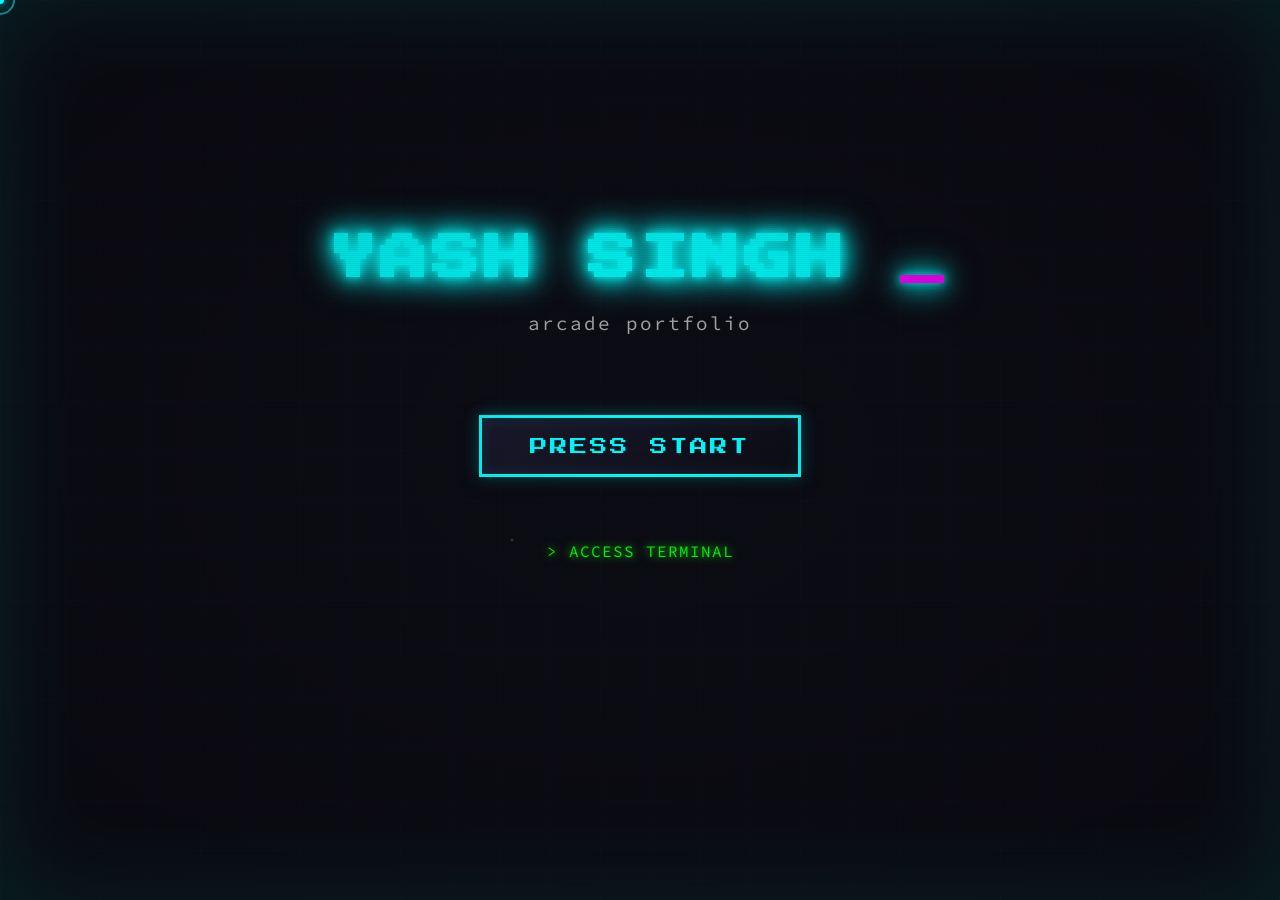
==== index.html @ d5adb861 "Add advanced interactive features: particles, glitch effects, debug console, theme switcher, game co" ====
<!DOCTYPE html>
<html lang="en">
<head>
    <meta charset="UTF-8">
    <meta name="viewport" content="width=device-width, initial-scale=1.0">
    <title>portfolio</title>
    <link rel="preconnect" href="https://fonts.googleapis.com">
    <link rel="preconnect" href="https://fonts.gstatic.com" crossorigin>
    <link href="https://fonts.googleapis.com/css2?family=Press+Start+2P&family=Source+Code+Pro:wght@400;600;700&family=VT323&display=swap" rel="stylesheet">
    <link rel="stylesheet" href="styles.css">
</head>
<body>
    <!-- Cursor Overlay -->
    <div class="cursor-dot"></div>
    <div class="cursor-outline"></div>

    <!-- CRT Scanlines Overlay -->
    <div class="scanlines"></div>
    <div class="screen-flicker"></div>
    
    <!-- Particle Emitter Background -->
    <div class="particle-container" id="particleContainer"></div>
    
    <!-- CRT Lens Effect Container -->
    <div class="crt-lens"></div>
    
    <!-- Debug Console -->
    <div class="debug-console" id="debugConsole">
        <div class="console-header">
            <span class="console-title">DEBUG MODE</span>
            <button class="console-close" id="consoleClose">×</button>
        </div>
        <div class="console-output" id="consoleOutput">
            <div class="console-line">> SYSTEM READY</div>
            <div class="console-line">> TYPE 'HELP' FOR COMMANDS</div>
        </div>
        <div class="console-input-container">
            <span class="console-prompt">></span>
            <input type="text" class="console-input" id="consoleInput" placeholder="Enter command..." autocomplete="off">
        </div>
    </div>
    
    <!-- Data Stream Overlay (for loading) -->
    <div class="data-stream" id="dataStream"></div>

    <!-- Background Music Player (hidden, controlled from Config screen) -->
    <audio id="bgMusic" loop preload="auto" style="display: none;">
        <!-- Primary: Use your own music file (bgmusic.mp3) for best experience -->
        <source src="bgmusic.mp3" type="audio/mpeg">
        <!-- Fallback: Royalty-free synthwave track from Pixabay -->
        <!-- Download from: https://pixabay.com/music/search/synthwave/ -->
        <source src="https://cdn.pixabay.com/download/audio/2023/10/27/audio_8a5f8e5c0c.mp3?filename=cyberpunk-synthwave-123456.mp3" type="audio/mpeg">
    </audio>

    <!-- Main Container -->
    <div class="arcade-container">
        <!-- Main Menu Screen -->
        <section id="main-menu" class="screen active">
            <div class="welcome-content">
                <h1 class="main-title">
                    <span class="title-text">YASH SINGH</span>
                    <span class="blinking-cursor">_</span>
                </h1>
                <p class="subtitle">arcade portfolio</p>
                <button class="arcade-button start-button" data-target="player-select">
                    <span class="button-text">PRESS START</span>
                    <span class="button-glow"></span>
                </button>
                <div class="terminal-prompt">
                    <span class="prompt-text">> ACCESS TERMINAL</span>
                </div>
            </div>
        </section>

        <!-- Player Select Screen -->
        <section id="player-select" class="screen">
            <div class="screen-header">
                <h2 class="section-title">[PLAYER SELECT]</h2>
                <button class="back-button" data-target="main-menu">← BACK</button>
            </div>
            <div class="player-content">
                <div class="profile-section">
                    <div class="profile-image-container">
                        <img src="profile.jpg" alt="Profile" class="profile-image pixelated">
                        <div class="image-border"></div>
                    </div>
                    <div class="character-stats">
                        <h3 class="stats-title">CHARACTER STATS</h3>
                        <div class="stat-bar">
                            <span class="stat-label">Python</span>
                            <div class="stat-progress">
                                <div class="stat-fill" data-level="70" style="width: 70%"></div>
                                <span class="stat-value">Level 70</span>
                            </div>
                        </div>
                        <div class="stat-bar">
                            <span class="stat-label">HTML</span>
                            <div class="stat-progress">
                                <div class="stat-fill" data-level="80" style="width: 80%"></div>
                                <span class="stat-value">Level 80</span>
                            </div>
                        </div>
                        <div class="stat-bar">
                            <span class="stat-label">Laravel</span>
                            <div class="stat-progress">
                                <div class="stat-fill" data-level="30" style="width: 30%"></div>
                                <span class="stat-value">Level 30</span>
                            </div>
                        </div>
                        <div class="stat-bar">
                            <span class="stat-label">UI/UX</span>
                            <div class="stat-progress">
                                <div class="stat-fill" data-level="80" style="width: 80%"></div>
                                <span class="stat-value">Level 80</span>
                            </div>
                        </div>
                        <div class="stat-bar">
                            <span class="stat-label">Designing</span>
                            <div class="stat-progress">
                                <div class="stat-fill" data-level="90" style="width: 90%"></div>
                                <span class="stat-value">Level 90</span>
                            </div>
                        </div>
                        <div class="stat-bar">
                            <span class="stat-label">Sketching</span>
                            <div class="stat-progress">
                                <div class="stat-fill" data-level="80" style="width: 80%"></div>
                                <span class="stat-value">Level 80</span>
                            </div>
                        </div>
                    </div>
                </div>
                <div class="bio-section">
                    <h3 class="bio-title">SYSTEM LOG</h3>
                    <div class="bio-content">
                        <p class="log-entry">> INITIALIZING PROFILE...</p>
                        <p class="log-entry">> STATUS: ACTIVE DEVELOPER</p>
                        <p class="log-entry">> SPECIALIZATION: FULL-STACK DEVELOPMENT</p>
                        <p class="log-entry">> CURRENT MISSION: BUILDING INNOVATIVE WEB SOLUTIONS</p>
                        <p class="log-entry">> LOCATION: REMOTE / GLOBAL</p>
                        <p class="log-entry">> EXPERIENCE: 5+ YEARS IN PRODUCTION</p>
                        <p class="log-entry">> PASSION: CREATING ELEGANT CODE & USER EXPERIENCES</p>
                    </div>
                </div>
            </div>
            <nav class="screen-nav">
                <button class="nav-button" data-target="quest-log">QUEST LOG →</button>
            </nav>
        </section>

        <!-- Quest Log Screen -->
        <section id="quest-log" class="screen">
            <div class="screen-header">
                <h2 class="section-title">[QUEST LOG]</h2>
                <button class="back-button" data-target="player-select">← BACK</button>
            </div>
            <div class="projects-grid">
                <div class="project-card" data-difficulty="legendary">
                    <div class="card-header">
                        <span class="difficulty-badge legendary">LEGENDARY</span>
                        <h3 class="project-title">E-Commerce Platform</h3>
                    </div>
                    <div class="project-thumbnail">
                        <div class="thumbnail-placeholder">PROJECT 01</div>
                    </div>
                    <p class="project-description">Full-stack e-commerce solution with real-time inventory management and payment processing.</p>
                    <div class="project-tech">
                        <span class="tech-tag">React</span>
                        <span class="tech-tag">Node.js</span>
                        <span class="tech-tag">MongoDB</span>
                    </div>
                </div>
                <div class="project-card" data-difficulty="hard">
                    <div class="card-header">
                        <span class="difficulty-badge hard">HARD</span>
                        <h3 class="project-title">Real-Time Chat App</h3>
                    </div>
                    <div class="project-thumbnail">
                        <div class="thumbnail-placeholder">PROJECT 02</div>
                    </div>
                    <p class="project-description">WebSocket-based messaging application with end-to-end encryption and file sharing.</p>
                    <div class="project-tech">
                        <span class="tech-tag">Socket.io</span>
                        <span class="tech-tag">Express</span>
                        <span class="tech-tag">Redis</span>
                    </div>
                </div>
                <div class="project-card" data-difficulty="hard">
                    <div class="card-header">
                        <span class="difficulty-badge hard">HARD</span>
                        <h3 class="project-title">Task Management System</h3>
                    </div>
                    <div class="project-thumbnail">
                        <div class="thumbnail-placeholder">PROJECT 03</div>
                    </div>
                    <p class="project-description">Collaborative project management tool with drag-and-drop interface and analytics dashboard.</p>
                    <div class="project-tech">
                        <span class="tech-tag">Vue.js</span>
                        <span class="tech-tag">Django</span>
                        <span class="tech-tag">PostgreSQL</span>
                    </div>
                </div>
                <div class="project-card" data-difficulty="casual">
                    <div class="card-header">
                        <span class="difficulty-badge casual">CASUAL</span>
                        <h3 class="project-title">Portfolio Website</h3>
                    </div>
                    <div class="project-thumbnail">
                        <div class="thumbnail-placeholder">PROJECT 04</div>
                    </div>
                    <p class="project-description">Interactive portfolio with retro arcade aesthetic and smooth animations.</p>
                    <div class="project-tech">
                        <span class="tech-tag">HTML5</span>
                        <span class="tech-tag">CSS3</span>
                        <span class="tech-tag">JavaScript</span>
                    </div>
                </div>
            </div>
            <nav class="screen-nav">
                <button class="nav-button" data-target="high-scores">HIGH SCORES →</button>
            </nav>
        </section>

        <!-- High Scores Screen -->
        <section id="high-scores" class="screen">
            <div class="screen-header">
                <h2 class="section-title">[HIGH SCORES]</h2>
                <button class="back-button" data-target="quest-log">← BACK</button>
            </div>
            <div class="scores-table-container">
                <table class="scores-table">
                    <thead>
                        <tr>
                            <th>RANK</th>
                            <th>INITIALS</th>
                            <th>SCORE</th>
                            <th>LEVEL REACHED</th>
                        </tr>
                    </thead>
                    <tbody>
                        <tr class="score-row">
                            <td class="rank">#1</td>
                            <td class="initials">UNIVERSITY</td>
                            <td class="score">2025-2029</td>
                            <td class="level">Not Graduated</td>
                        </tr>
                    </tbody>
                </table>
            </div>
            <nav class="screen-nav">
                <button class="nav-button" data-target="config">CONFIG →</button>
            </nav>
        </section>

        <!-- Config/Contact Screen -->
        <section id="config" class="screen">
            <div class="screen-header">
                <h2 class="section-title">[CONFIG / EXIT]</h2>
                <button class="back-button" data-target="high-scores">← BACK</button>
            </div>
            <div class="config-content">
                <div class="contact-section">
                    <h3 class="contact-title">TERMINAL COMMANDS</h3>
                    <div class="terminal-commands">
                        <a href="mailto:your.email@example.com" class="terminal-link">
                            <span class="command-prompt">></span>
                            <span class="command-text">EMAIL</span>
                            <span class="command-result">opens mail client</span>
                        </a>
                        <a href="https://github.com" target="_blank" class="terminal-link">
                            <span class="command-prompt">></span>
                            <span class="command-text">GITHUB</span>
                            <span class="command-result">opens repository</span>
                        </a>
                        <a href="https://linkedin.com" target="_blank" class="terminal-link">
                            <span class="command-prompt">></span>
                            <span class="command-text">LINKEDIN</span>
                            <span class="command-result">opens profile</span>
                        </a>
                        <a href="https://twitter.com" target="_blank" class="terminal-link">
                            <span class="command-prompt">></span>
                            <span class="command-text">TWITTER</span>
                            <span class="command-result">opens feed</span>
                        </a>
                    </div>
                </div>
                <div class="jukebox-section">
                    <h3 class="jukebox-title">SOUNDTRACK CONFIG</h3>
                    <div class="bg-music-controls">
                        <div class="music-control-panel">
                            <div class="control-row">
                                <span class="control-label">BACKGROUND MUSIC:</span>
                                <button id="bgMusicToggle" class="arcade-button small-button">
                                    <span class="button-text" id="musicStatus">PLAY</span>
                                </button>
                            </div>
                            <div class="control-row">
                                <span class="control-label">VOLUME:</span>
                                <div class="volume-control-panel">
                                    <input type="range" id="bgVolumeSlider" min="0" max="100" value="50" class="volume-slider-panel">
                                    <span class="volume-value" id="volumeValue">50%</span>
                                </div>
                            </div>
                            <div class="music-info">
                                <p class="info-text">> TRACK: CYBER-SYNTH WAVEFORM</p>
                                <p class="info-text">> STATUS: <span id="trackStatus">READY</span></p>
                            </div>
                        </div>
                    </div>
                    <div class="screen-settings">
                        <h3 class="settings-title">SCREEN SETTINGS</h3>
                        <div class="settings-panel">
                            <div class="control-row">
                                <span class="control-label">COLOR THEME:</span>
                                <div class="theme-buttons">
                                    <button class="theme-button active" data-theme="cyan" title="Neon Blue">BLUE</button>
                                    <button class="theme-button" data-theme="green" title="Neon Green">GREEN</button>
                                    <button class="theme-button" data-theme="red" title="High Contrast Red">RED</button>
                                </div>
                            </div>
                            <div class="control-row">
                                <span class="control-label">SCANLINES:</span>
                                <button id="scanlineToggle" class="arcade-button small-button">
                                    <span class="button-text" id="scanlineStatus">ON</span>
                                </button>
                            </div>
                            <div class="control-row">
                                <span class="control-label">DEBUG CONSOLE:</span>
                                <button id="debugToggle" class="arcade-button small-button">
                                    <span class="button-text">OPEN</span>
                                </button>
                            </div>
                        </div>
                    </div>
                    <div class="spotify-embed-container" style="margin-top: 2rem;">
                        <h4 class="playlist-title">EXTERNAL PLAYLIST</h4>
                        <iframe data-testid="embed-iframe" style="border-radius:12px" src="https://open.spotify.com/embed/playlist/37i9dQZEVXdhFpNs4gXkQ5?utm_source=generator&theme=0" width="100%" height="152" frameBorder="0" allowfullscreen="" allow="autoplay; clipboard-write; encrypted-media; fullscreen; picture-in-picture" loading="lazy"></iframe>
                    </div>
                </div>
            </div>
            <nav class="screen-nav">
                <button class="nav-button" data-target="main-menu">RETURN TO MENU</button>
            </nav>
        </section>
    </div>

    <script src="script.js"></script>
</body>
</html>
---- styles.css ----
/* ============================================
   CYBER-SYNTHESIZER PORTFOLIO STYLES
   Retro Arcade Console Theme
   ============================================ */

:root {
    /* Color Palette */
    --dark-primary: #0D0D15;
    --dark-secondary: #1a1a2e;
    --neon-cyan: #00FFFF;
    --neon-magenta: #FF00FF;
    --neon-green: #00FF00;
    --neon-yellow: #FFFF00;
    --text-primary: #E0E0E0;
    --text-secondary: #B0B0B0;
    --glow-intensity: 0 0 10px, 0 0 20px, 0 0 30px;
}

/* Reset & Base Styles */
* {
    margin: 0;
    padding: 0;
    box-sizing: border-box;
}

body {
    font-family: 'Source Code Pro', monospace;
    background: var(--dark-primary);
    color: var(--text-primary);
    overflow-x: hidden;
    cursor: none;
    min-height: 100vh;
    position: relative;
}

/* Custom Cursor */
.cursor-dot {
    width: 8px;
    height: 8px;
    background: var(--neon-cyan);
    border-radius: 50%;
    position: fixed;
    top: 0;
    left: 0;
    pointer-events: none;
    z-index: 10000;
    transform: translate(-50%, -50%);
    box-shadow: 0 0 10px var(--neon-cyan);
    transition: transform 0.1s ease;
}

.cursor-outline {
    width: 30px;
    height: 30px;
    border: 2px solid var(--neon-cyan);
    border-radius: 50%;
    position: fixed;
    top: 0;
    left: 0;
    pointer-events: none;
    z-index: 9999;
    transform: translate(-50%, -50%);
    opacity: 0.5;
    transition: all 0.15s ease;
}

body:hover .cursor-outline {
    opacity: 0.8;
}

/* CRT Scanlines Effect */
.scanlines {
    position: fixed;
    top: 0;
    left: 0;
    width: 100%;
    height: 100%;
    background: repeating-linear-gradient(
        0deg,
        rgba(0, 0, 0, 0.15),
        rgba(0, 0, 0, 0.15) 1px,
        transparent 1px,
        transparent 2px
    );
    pointer-events: none;
    z-index: 9998;
    opacity: 0.3;
}

/* Screen Flicker Effect */
.screen-flicker {
    position: fixed;
    top: 0;
    left: 0;
    width: 100%;
    height: 100%;
    background: var(--dark-primary);
    pointer-events: none;
    z-index: 9997;
    opacity: 0;
    transition: opacity 0.1s;
}

.screen-flicker.active {
    opacity: 0.1;
}

/* Starfield Background */
body::before {
    content: '';
    position: fixed;
    top: 0;
    left: 0;
    width: 100%;
    height: 100%;
    background-image: 
        radial-gradient(2px 2px at 20% 30%, var(--text-primary), transparent),
        radial-gradient(2px 2px at 60% 70%, var(--text-primary), transparent),
        radial-gradient(1px 1px at 50% 50%, var(--text-primary), transparent),
        radial-gradient(1px 1px at 80% 10%, var(--text-primary), transparent),
        radial-gradient(2px 2px at 90% 40%, var(--text-primary), transparent),
        radial-gradient(1px 1px at 33% 60%, var(--text-primary), transparent),
        radial-gradient(1px 1px at 55% 80%, var(--text-primary), transparent);
    background-repeat: repeat;
    background-size: 200% 200%;
    animation: starfield 20s linear infinite;
    opacity: 0.3;
    z-index: -1;
}

@keyframes starfield {
    0% { background-position: 0% 0%; }
    100% { background-position: 100% 100%; }
}

/* Grid Overlay */
body::after {
    content: '';
    position: fixed;
    top: 0;
    left: 0;
    width: 100%;
    height: 100%;
    background-image: 
        linear-gradient(rgba(0, 255, 255, 0.03) 1px, transparent 1px),
        linear-gradient(90deg, rgba(0, 255, 255, 0.03) 1px, transparent 1px);
    background-size: 50px 50px;
    pointer-events: none;
    z-index: -1;
    opacity: 0.5;
}

/* Main Container */
.arcade-container {
    max-width: 1400px;
    margin: 0 auto;
    padding: 2rem;
    min-height: 100vh;
    position: relative;
    z-index: 1;
}

/* Screen Management */
.screen {
    display: none;
    animation: fadeIn 0.5s ease-in-out;
    min-height: calc(100vh - 4rem);
}

.screen.active {
    display: block;
}

@keyframes fadeIn {
    from {
        opacity: 0;
        transform: translateY(10px);
    }
    to {
        opacity: 1;
        transform: translateY(0);
    }
}

/* Screen Transitions */
.screen.transitioning-out {
    animation: pixelDissolve 0.6s ease-in-out forwards;
}

@keyframes pixelDissolve {
    0% {
        opacity: 1;
        filter: blur(0px);
    }
    50% {
        opacity: 0.5;
        filter: blur(2px);
    }
    100% {
        opacity: 0;
        filter: blur(5px);
    }
}

/* Screen Header */
.screen-header {
    display: flex;
    justify-content: space-between;
    align-items: center;
    margin-bottom: 2rem;
    padding-bottom: 1rem;
    border-bottom: 2px solid var(--neon-cyan);
    box-shadow: 0 4px 10px rgba(0, 255, 255, 0.2);
}

.section-title {
    font-family: 'Press Start 2P', cursive;
    font-size: 1.2rem;
    color: var(--neon-cyan);
    text-shadow: var(--glow-intensity) var(--neon-cyan);
    letter-spacing: 2px;
}

/* Main Menu Styles */
.welcome-content {
    display: flex;
    flex-direction: column;
    align-items: center;
    justify-content: center;
    min-height: 80vh;
    text-align: center;
}

.main-title {
    font-family: 'Press Start 2P', cursive;
    font-size: 3rem;
    color: var(--neon-cyan);
    margin-bottom: 1rem;
    text-shadow: 
        0 0 10px var(--neon-cyan),
        0 0 20px var(--neon-cyan),
        0 0 30px var(--neon-cyan),
        0 0 40px var(--neon-cyan);
    letter-spacing: 4px;
    line-height: 1.5;
}

.title-text {
    display: inline-block;
}

.blinking-cursor {
    display: inline-block;
    animation: blink 1s infinite;
    color: var(--neon-magenta);
}

@keyframes blink {
    0%, 50% { opacity: 1; }
    51%, 100% { opacity: 0; }
}

.subtitle {
    font-size: 1.2rem;
    color: var(--text-secondary);
    margin-bottom: 3rem;
    letter-spacing: 2px;
}

/* Arcade Button Styles */
.arcade-button {
    font-family: 'Press Start 2P', cursive;
    font-size: 0.9rem;
    padding: 1rem 2.5rem;
    background: linear-gradient(145deg, #1a1a2e, #0D0D15);
    border: 3px solid var(--neon-cyan);
    color: var(--neon-cyan);
    cursor: pointer;
    position: relative;
    overflow: hidden;
    text-transform: uppercase;
    letter-spacing: 2px;
    box-shadow: 
        0 0 15px rgba(0, 255, 255, 0.3),
        inset 0 0 15px rgba(0, 255, 255, 0.1),
        0 5px 15px rgba(0, 0, 0, 0.5);
    transition: all 0.2s ease;
    margin: 1rem;
}

.arcade-button::before {
    content: '';
    position: absolute;
    top: 0;
    left: -100%;
    width: 100%;
    height: 100%;
    background: linear-gradient(90deg, transparent, rgba(0, 255, 255, 0.3), transparent);
    transition: left 0.5s;
}

.arcade-button:hover::before {
    left: 100%;
}

.arcade-button:hover {
    transform: translateY(2px);
    box-shadow: 
        0 0 25px rgba(0, 255, 255, 0.6),
        inset 0 0 20px rgba(0, 255, 255, 0.2),
        0 3px 10px rgba(0, 0, 0, 0.5);
    text-shadow: 0 0 10px var(--neon-cyan);
}

.arcade-button:active {
    transform: translateY(4px);
    box-shadow: 
        0 0 15px rgba(0, 255, 255, 0.4),
        inset 0 2px 10px rgba(0, 0, 0, 0.8);
}

.button-glow {
    position: absolute;
    top: 50%;
    left: 50%;
    transform: translate(-50%, -50%);
    width: 0;
    height: 0;
    border-radius: 50%;
    background: var(--neon-cyan);
    opacity: 0;
    transition: all 0.3s ease;
}

.arcade-button:hover .button-glow {
    width: 200px;
    height: 200px;
    opacity: 0.1;
}

.start-button {
    font-size: 1.1rem;
    padding: 1.2rem 3rem;
    margin-top: 2rem;
}

/* Terminal Prompt */
.terminal-prompt {
    margin-top: 3rem;
    font-size: 1rem;
    color: var(--neon-green);
    text-shadow: 0 0 10px var(--neon-green);
    letter-spacing: 1px;
}

.prompt-text {
    animation: typewriter 2s steps(20) infinite;
}

@keyframes typewriter {
    0%, 100% { opacity: 1; }
    50% { opacity: 0.3; }
}

/* Player Select Screen */
.player-content {
    display: grid;
    grid-template-columns: 1fr 1.5fr;
    gap: 3rem;
    margin-top: 2rem;
}

.profile-section {
    display: flex;
    flex-direction: column;
    gap: 2rem;
}

.profile-image-container {
    position: relative;
    width: 100%;
    max-width: 400px;
    margin: 0 auto;
}

.profile-image {
    width: 100%;
    height: auto;
    border: 4px solid var(--neon-cyan);
    box-shadow: 
        0 0 20px rgba(0, 255, 255, 0.5),
        inset 0 0 20px rgba(0, 255, 255, 0.1);
    image-rendering: pixelated;
    image-rendering: -moz-crisp-edges;
    image-rendering: crisp-edges;
    filter: contrast(1.1) brightness(0.95);
}

.image-border {
    position: absolute;
    top: -8px;
    left: -8px;
    right: -8px;
    bottom: -8px;
    border: 2px solid var(--neon-magenta);
    opacity: 0.5;
    animation: borderPulse 2s ease-in-out infinite;
}

@keyframes borderPulse {
    0%, 100% { opacity: 0.5; }
    50% { opacity: 0.8; }
}

.character-stats {
    background: rgba(26, 26, 46, 0.6);
    border: 2px solid var(--neon-cyan);
    padding: 1.5rem;
    box-shadow: 0 0 20px rgba(0, 255, 255, 0.2);
}

.stats-title {
    font-family: 'Press Start 2P', cursive;
    font-size: 0.8rem;
    color: var(--neon-magenta);
    margin-bottom: 1.5rem;
    text-align: center;
    text-shadow: 0 0 10px var(--neon-magenta);
}

.stat-bar {
    margin-bottom: 1rem;
}

.stat-label {
    display: block;
    font-size: 0.9rem;
    color: var(--text-primary);
    margin-bottom: 0.5rem;
    font-weight: 600;
}

.stat-progress {
    position: relative;
    width: 100%;
    height: 25px;
    background: rgba(0, 0, 0, 0.5);
    border: 2px solid var(--neon-cyan);
    overflow: hidden;
}

.stat-fill {
    height: 100%;
    background: linear-gradient(90deg, var(--neon-cyan), var(--neon-green));
    box-shadow: 0 0 10px var(--neon-cyan);
    transition: width 1s ease-out;
    position: relative;
}

.stat-fill::after {
    content: '';
    position: absolute;
    top: 0;
    left: 0;
    right: 0;
    bottom: 0;
    background: linear-gradient(90deg, transparent, rgba(255, 255, 255, 0.3), transparent);
    animation: shimmer 2s infinite;
}

@keyframes shimmer {
    0% { transform: translateX(-100%); }
    100% { transform: translateX(100%); }
}

.stat-value {
    position: absolute;
    right: 5px;
    top: 50%;
    transform: translateY(-50%);
    font-size: 0.7rem;
    color: var(--text-primary);
    font-weight: 700;
    text-shadow: 0 0 5px var(--neon-cyan);
}

/* Bio Section */
.bio-section {
    background: rgba(26, 26, 46, 0.6);
    border: 2px solid var(--neon-magenta);
    padding: 2rem;
    box-shadow: 0 0 20px rgba(255, 0, 255, 0.2);
}

.bio-title {
    font-family: 'Press Start 2P', cursive;
    font-size: 0.8rem;
    color: var(--neon-magenta);
    margin-bottom: 1.5rem;
    text-shadow: 0 0 10px var(--neon-magenta);
}

.bio-content {
    display: flex;
    flex-direction: column;
    gap: 0.8rem;
}

.log-entry {
    font-size: 0.95rem;
    color: var(--text-primary);
    line-height: 1.6;
    padding: 0.5rem;
    background: rgba(0, 0, 0, 0.3);
    border-left: 3px solid var(--neon-green);
    padding-left: 1rem;
    animation: logFadeIn 0.5s ease-out;
}

.log-entry:nth-child(1) { animation-delay: 0.1s; }
.log-entry:nth-child(2) { animation-delay: 0.2s; }
.log-entry:nth-child(3) { animation-delay: 0.3s; }
.log-entry:nth-child(4) { animation-delay: 0.4s; }
.log-entry:nth-child(5) { animation-delay: 0.5s; }
.log-entry:nth-child(6) { animation-delay: 0.6s; }
.log-entry:nth-child(7) { animation-delay: 0.7s; }

@keyframes logFadeIn {
    from {
        opacity: 0;
        transform: translateX(-20px);
    }
    to {
        opacity: 1;
        transform: translateX(0);
    }
}

/* Projects Grid */
.projects-grid {
    display: grid;
    grid-template-columns: repeat(auto-fit, minmax(300px, 1fr));
    gap: 2rem;
    margin-top: 2rem;
}

.project-card {
    background: rgba(26, 26, 46, 0.6);
    border: 2px solid var(--neon-cyan);
    padding: 1.5rem;
    transition: all 0.3s ease;
    position: relative;
    overflow: hidden;
    box-shadow: 0 0 15px rgba(0, 255, 255, 0.2);
}

.project-card::before {
    content: '';
    position: absolute;
    top: 0;
    left: -100%;
    width: 100%;
    height: 100%;
    background: linear-gradient(90deg, transparent, rgba(0, 255, 255, 0.1), transparent);
    transition: left 0.5s;
}

.project-card:hover::before {
    left: 100%;
}

.project-card:hover {
    transform: translateY(-5px) scale(1.02);
    box-shadow: 0 0 30px rgba(0, 255, 255, 0.5);
    border-color: var(--neon-magenta);
}

.card-header {
    display: flex;
    justify-content: space-between;
    align-items: center;
    margin-bottom: 1rem;
}

.difficulty-badge {
    font-family: 'Press Start 2P', cursive;
    font-size: 0.5rem;
    padding: 0.3rem 0.6rem;
    border: 2px solid;
    text-transform: uppercase;
}

.difficulty-badge.legendary {
    color: var(--neon-magenta);
    border-color: var(--neon-magenta);
    box-shadow: 0 0 10px var(--neon-magenta);
}

.difficulty-badge.hard {
    color: var(--neon-yellow);
    border-color: var(--neon-yellow);
    box-shadow: 0 0 10px var(--neon-yellow);
}

.difficulty-badge.casual {
    color: var(--neon-green);
    border-color: var(--neon-green);
    box-shadow: 0 0 10px var(--neon-green);
}

.project-title {
    font-family: 'Press Start 2P', cursive;
    font-size: 0.7rem;
    color: var(--neon-cyan);
    text-shadow: 0 0 10px var(--neon-cyan);
}

.project-thumbnail {
    width: 100%;
    height: 150px;
    background: rgba(0, 0, 0, 0.5);
    border: 2px solid var(--neon-cyan);
    margin-bottom: 1rem;
    display: flex;
    align-items: center;
    justify-content: center;
    position: relative;
    overflow: hidden;
}

.thumbnail-placeholder {
    font-family: 'Press Start 2P', cursive;
    font-size: 0.6rem;
    color: var(--text-secondary);
    text-align: center;
}

.project-description {
    font-size: 0.9rem;
    color: var(--text-secondary);
    line-height: 1.6;
    margin-bottom: 1rem;
}

.project-tech {
    display: flex;
    flex-wrap: wrap;
    gap: 0.5rem;
}

.tech-tag {
    font-size: 0.7rem;
    padding: 0.3rem 0.6rem;
    background: rgba(0, 255, 255, 0.1);
    border: 1px solid var(--neon-cyan);
    color: var(--neon-cyan);
    font-weight: 600;
}

/* High Scores Table */
.scores-table-container {
    margin-top: 2rem;
    background: rgba(26, 26, 46, 0.6);
    border: 2px solid var(--neon-cyan);
    padding: 2rem;
    box-shadow: 0 0 20px rgba(0, 255, 255, 0.2);
    overflow-x: auto;
}

.scores-table {
    width: 100%;
    border-collapse: collapse;
    font-family: 'Source Code Pro', monospace;
}

.scores-table thead {
    background: rgba(0, 255, 255, 0.1);
}

.scores-table th {
    font-family: 'Press Start 2P', cursive;
    font-size: 0.7rem;
    padding: 1rem;
    text-align: left;
    color: var(--neon-cyan);
    text-shadow: 0 0 10px var(--neon-cyan);
    border-bottom: 2px solid var(--neon-cyan);
}

.scores-table td {
    padding: 1rem;
    border-bottom: 1px solid rgba(0, 255, 255, 0.2);
    font-size: 0.9rem;
}

.score-row {
    transition: all 0.3s ease;
}

.score-row:hover {
    background: rgba(0, 255, 255, 0.1);
    transform: translateX(5px);
    box-shadow: -5px 0 10px rgba(0, 255, 255, 0.3);
}

.rank {
    font-family: 'Press Start 2P', cursive;
    font-size: 0.8rem;
    color: var(--neon-magenta);
    text-shadow: 0 0 10px var(--neon-magenta);
}

.initials {
    font-weight: 700;
    color: var(--neon-cyan);
}

.score {
    color: var(--text-primary);
}

.level {
    color: var(--neon-green);
    font-weight: 600;
}

/* Empty Scores State */
.empty-scores {
    display: flex;
    flex-direction: column;
    align-items: center;
    justify-content: center;
    min-height: 300px;
    text-align: center;
    padding: 3rem;
}

.empty-message {
    font-family: 'Press Start 2P', cursive;
    font-size: 1rem;
    color: var(--neon-cyan);
    text-shadow: 0 0 10px var(--neon-cyan);
    margin-bottom: 1rem;
    animation: blink 2s infinite;
}

.empty-submessage {
    font-family: 'Source Code Pro', monospace;
    font-size: 0.9rem;
    color: var(--text-secondary);
    letter-spacing: 1px;
}

/* Config/Contact Screen */
.config-content {
    display: grid;
    grid-template-columns: 1fr 1fr;
    gap: 3rem;
    margin-top: 2rem;
}

.contact-section,
.jukebox-section {
    background: rgba(26, 26, 46, 0.6);
    border: 2px solid var(--neon-cyan);
    padding: 2rem;
    box-shadow: 0 0 20px rgba(0, 255, 255, 0.2);
}

.contact-title,
.jukebox-title {
    font-family: 'Press Start 2P', cursive;
    font-size: 0.8rem;
    color: var(--neon-cyan);
    margin-bottom: 1.5rem;
    text-shadow: 0 0 10px var(--neon-cyan);
}

.terminal-commands {
    display: flex;
    flex-direction: column;
    gap: 1rem;
}

.terminal-link {
    display: flex;
    align-items: center;
    gap: 1rem;
    padding: 1rem;
    background: rgba(0, 0, 0, 0.3);
    border-left: 3px solid var(--neon-green);
    text-decoration: none;
    color: var(--text-primary);
    transition: all 0.3s ease;
    position: relative;
    overflow: hidden;
}

.terminal-link::before {
    content: '';
    position: absolute;
    top: 0;
    left: -100%;
    width: 100%;
    height: 100%;
    background: linear-gradient(90deg, transparent, rgba(0, 255, 255, 0.2), transparent);
    transition: left 0.5s;
}

.terminal-link:hover::before {
    left: 100%;
}

.terminal-link:hover {
    transform: translateX(10px);
    border-left-color: var(--neon-cyan);
    box-shadow: -5px 0 15px rgba(0, 255, 255, 0.3);
    color: var(--neon-cyan);
    text-shadow: 0 0 10px var(--neon-cyan);
}

.command-prompt {
    color: var(--neon-green);
    font-weight: 700;
    font-size: 1rem;
}

.command-text {
    font-weight: 700;
    font-size: 1rem;
    letter-spacing: 1px;
}

.command-result {
    margin-left: auto;
    color: var(--text-secondary);
    font-size: 0.85rem;
    font-style: italic;
}

.spotify-embed-container {
    width: 100%;
    border-radius: 12px;
    overflow: hidden;
    background: rgba(0, 0, 0, 0.3);
    padding: 1rem;
}

/* Navigation Buttons */
.screen-nav {
    display: flex;
    justify-content: flex-end;
    margin-top: 3rem;
    padding-top: 2rem;
    border-top: 2px solid var(--neon-cyan);
}

.nav-button,
.back-button {
    font-family: 'Press Start 2P', cursive;
    font-size: 0.7rem;
    padding: 0.8rem 1.5rem;
    background: linear-gradient(145deg, #1a1a2e, #0D0D15);
    border: 2px solid var(--neon-cyan);
    color: var(--neon-cyan);
    cursor: pointer;
    text-transform: uppercase;
    letter-spacing: 1px;
    box-shadow: 0 0 10px rgba(0, 255, 255, 0.3);
    transition: all 0.2s ease;
}

.nav-button:hover,
.back-button:hover {
    transform: translateY(-2px);
    box-shadow: 0 0 20px rgba(0, 255, 255, 0.6);
    text-shadow: 0 0 10px var(--neon-cyan);
}

.nav-button:active,
.back-button:active {
    transform: translateY(0);
}

/* Glitch Effect for Links */
@keyframes glitch {
    0%, 100% {
        transform: translate(0);
    }
    20% {
        transform: translate(-2px, 2px);
    }
    40% {
        transform: translate(-2px, -2px);
    }
    60% {
        transform: translate(2px, 2px);
    }
    80% {
        transform: translate(2px, -2px);
    }
}

.terminal-link:hover .command-text {
    animation: glitch 0.3s;
}

/* Responsive Design */
@media (max-width: 1024px) {
    .player-content,
    .config-content {
        grid-template-columns: 1fr;
    }
    
    .main-title {
        font-size: 2rem;
    }
}

@media (max-width: 768px) {
    .arcade-container {
        padding: 1rem;
    }
    
    .main-title {
        font-size: 1.5rem;
    }
    
    .section-title {
        font-size: 0.9rem;
    }
    
    .projects-grid {
        grid-template-columns: 1fr;
    }
    
    .start-button {
        font-size: 0.8rem;
        padding: 1rem 2rem;
    }
}

/* Music Player Styles */
.music-player {
    position: fixed;
    top: 20px;
    right: 20px;
    z-index: 1000;
    background: rgba(26, 26, 46, 0.9);
    border: 2px solid var(--neon-cyan);
    padding: 1rem;
    border-radius: 8px;
    box-shadow: 0 0 20px rgba(0, 255, 255, 0.3);
    backdrop-filter: blur(10px);
}

.music-controls {
    display: flex;
    align-items: center;
    gap: 1rem;
}

.music-button {
    width: 50px;
    height: 50px;
    background: linear-gradient(145deg, #1a1a2e, #0D0D15);
    border: 2px solid var(--neon-cyan);
    color: var(--neon-cyan);
    cursor: pointer;
    border-radius: 50%;
    display: flex;
    align-items: center;
    justify-content: center;
    font-size: 1.5rem;
    transition: all 0.3s ease;
    box-shadow: 0 0 15px rgba(0, 255, 255, 0.3);
}

.music-button:hover {
    transform: scale(1.1);
    box-shadow: 0 0 25px rgba(0, 255, 255, 0.6);
    text-shadow: 0 0 10px var(--neon-cyan);
}

.music-button.playing {
    color: var(--neon-green);
    border-color: var(--neon-green);
    box-shadow: 0 0 20px rgba(0, 255, 0, 0.5);
    animation: pulse 2s ease-in-out infinite;
}

.music-icon {
    display: block;
}

.volume-control {
    display: flex;
    align-items: center;
    gap: 0.5rem;
}

.volume-label {
    font-family: 'Press Start 2P', cursive;
    font-size: 0.5rem;
    color: var(--neon-cyan);
    text-shadow: 0 0 5px var(--neon-cyan);
}

.volume-slider {
    width: 100px;
    height: 5px;
    -webkit-appearance: none;
    appearance: none;
    background: rgba(0, 0, 0, 0.5);
    border: 1px solid var(--neon-cyan);
    border-radius: 5px;
    outline: none;
    cursor: pointer;
}

.volume-slider::-webkit-slider-thumb {
    -webkit-appearance: none;
    appearance: none;
    width: 15px;
    height: 15px;
    background: var(--neon-cyan);
    border-radius: 50%;
    cursor: pointer;
    box-shadow: 0 0 10px var(--neon-cyan);
    transition: all 0.2s;
}

.volume-slider::-webkit-slider-thumb:hover {
    background: var(--neon-green);
    box-shadow: 0 0 15px var(--neon-green);
    transform: scale(1.2);
}

.volume-slider::-moz-range-thumb {
    width: 15px;
    height: 15px;
    background: var(--neon-cyan);
    border: none;
    border-radius: 50%;
    cursor: pointer;
    box-shadow: 0 0 10px var(--neon-cyan);
    transition: all 0.2s;
}

.volume-slider::-moz-range-thumb:hover {
    background: var(--neon-green);
    box-shadow: 0 0 15px var(--neon-green);
    transform: scale(1.2);
}

/* Background Music Controls in Config */
.bg-music-controls {
    margin-bottom: 2rem;
}

.music-control-panel {
    background: rgba(0, 0, 0, 0.3);
    border: 2px solid var(--neon-magenta);
    padding: 1.5rem;
    box-shadow: 0 0 15px rgba(255, 0, 255, 0.2);
}

.control-row {
    display: flex;
    align-items: center;
    justify-content: space-between;
    margin-bottom: 1rem;
    gap: 1rem;
}

.control-label {
    font-family: 'Source Code Pro', monospace;
    font-size: 0.9rem;
    color: var(--text-primary);
    font-weight: 600;
    letter-spacing: 1px;
}

.small-button {
    font-family: 'Press Start 2P', cursive;
    font-size: 0.6rem;
    padding: 0.6rem 1.2rem;
}

.volume-control-panel {
    display: flex;
    align-items: center;
    gap: 1rem;
    flex: 1;
    max-width: 300px;
}

.volume-slider-panel {
    flex: 1;
    height: 8px;
    -webkit-appearance: none;
    appearance: none;
    background: rgba(0, 0, 0, 0.5);
    border: 2px solid var(--neon-cyan);
    border-radius: 5px;
    outline: none;
    cursor: pointer;
}

.volume-slider-panel::-webkit-slider-thumb {
    -webkit-appearance: none;
    appearance: none;
    width: 18px;
    height: 18px;
    background: var(--neon-cyan);
    border-radius: 50%;
    cursor: pointer;
    box-shadow: 0 0 10px var(--neon-cyan);
}

.volume-slider-panel::-moz-range-thumb {
    width: 18px;
    height: 18px;
    background: var(--neon-cyan);
    border: none;
    border-radius: 50%;
    cursor: pointer;
    box-shadow: 0 0 10px var(--neon-cyan);
}

.volume-value {
    font-family: 'Source Code Pro', monospace;
    font-size: 0.8rem;
    color: var(--neon-cyan);
    min-width: 40px;
    text-align: right;
    font-weight: 700;
}

.music-info {
    margin-top: 1rem;
    padding-top: 1rem;
    border-top: 1px solid rgba(0, 255, 255, 0.2);
}

.info-text {
    font-family: 'Source Code Pro', monospace;
    font-size: 0.8rem;
    color: var(--text-secondary);
    margin-bottom: 0.5rem;
    letter-spacing: 1px;
}

.playlist-title {
    font-family: 'Press Start 2P', cursive;
    font-size: 0.6rem;
    color: var(--neon-magenta);
    margin-bottom: 1rem;
    text-shadow: 0 0 10px var(--neon-magenta);
    text-align: center;
}

/* Particle Emitter */
.particle-container {
    position: fixed;
    top: 0;
    left: 0;
    width: 100%;
    height: 100%;
    pointer-events: none;
    z-index: -2;
    overflow: hidden;
}

.particle {
    position: absolute;
    width: 2px;
    height: 2px;
    background: var(--neon-cyan);
    border-radius: 50%;
    opacity: 0.3;
    animation: float linear infinite;
    box-shadow: 0 0 4px var(--neon-cyan);
}

@keyframes float {
    0% {
        transform: translateY(100vh) translateX(0) rotate(0deg);
        opacity: 0;
    }
    10% {
        opacity: 0.3;
    }
    90% {
        opacity: 0.3;
    }
    100% {
        transform: translateY(-100px) translateX(100px) rotate(360deg);
        opacity: 0;
    }
}

/* CRT Lens Effect */
.crt-lens {
    position: fixed;
    top: 0;
    left: 0;
    width: 100%;
    height: 100%;
    pointer-events: none;
    z-index: 9996;
    background: radial-gradient(ellipse at center, transparent 0%, rgba(0, 0, 0, 0.3) 100%);
    box-shadow: inset 0 0 100px rgba(0, 255, 255, 0.1);
    border-radius: 0;
}

/* Debug Console */
.debug-console {
    position: fixed;
    bottom: 20px;
    left: 20px;
    width: 500px;
    max-height: 400px;
    background: rgba(13, 13, 21, 0.95);
    border: 2px solid var(--neon-cyan);
    box-shadow: 0 0 30px rgba(0, 255, 255, 0.5);
    display: none;
    flex-direction: column;
    z-index: 10001;
    font-family: 'Source Code Pro', monospace;
    backdrop-filter: blur(10px);
}

.debug-console.active {
    display: flex;
}

.console-header {
    display: flex;
    justify-content: space-between;
    align-items: center;
    padding: 0.5rem 1rem;
    background: rgba(0, 255, 255, 0.1);
    border-bottom: 1px solid var(--neon-cyan);
}

.console-title {
    font-family: 'Press Start 2P', cursive;
    font-size: 0.6rem;
    color: var(--neon-cyan);
    text-shadow: 0 0 10px var(--neon-cyan);
}

.console-close {
    background: transparent;
    border: none;
    color: var(--neon-cyan);
    font-size: 1.5rem;
    cursor: pointer;
    padding: 0;
    width: 30px;
    height: 30px;
    line-height: 1;
    transition: all 0.2s;
}

.console-close:hover {
    color: var(--neon-magenta);
    text-shadow: 0 0 10px var(--neon-magenta);
    transform: scale(1.2);
}

.console-output {
    flex: 1;
    padding: 1rem;
    overflow-y: auto;
    max-height: 300px;
    font-size: 0.85rem;
    color: var(--neon-green);
    line-height: 1.6;
}

.console-line {
    margin-bottom: 0.5rem;
    word-wrap: break-word;
}

.console-input-container {
    display: flex;
    align-items: center;
    padding: 0.5rem 1rem;
    background: rgba(0, 0, 0, 0.5);
    border-top: 1px solid var(--neon-cyan);
}

.console-prompt {
    color: var(--neon-green);
    margin-right: 0.5rem;
    font-weight: 700;
}

.console-input {
    flex: 1;
    background: transparent;
    border: none;
    color: var(--text-primary);
    font-family: 'Source Code Pro', monospace;
    font-size: 0.9rem;
    outline: none;
}

.console-input::placeholder {
    color: var(--text-secondary);
}

/* Data Stream */
.data-stream {
    position: fixed;
    top: 0;
    left: 0;
    width: 100%;
    height: 100%;
    pointer-events: none;
    z-index: 10000;
    display: none;
    font-family: 'Source Code Pro', monospace;
    font-size: 0.7rem;
    color: var(--neon-green);
    overflow: hidden;
    background: rgba(0, 0, 0, 0.8);
}

.data-stream.active {
    display: block;
}

.data-stream-line {
    position: absolute;
    white-space: nowrap;
    animation: streamFlow linear;
    opacity: 0.6;
}

@keyframes streamFlow {
    0% {
        transform: translateX(-100%);
        opacity: 0;
    }
    10% {
        opacity: 0.6;
    }
    90% {
        opacity: 0.6;
    }
    100% {
        transform: translateX(100vw);
        opacity: 0;
    }
}

/* Glitch Effect */
.glitch {
    position: relative;
    animation: glitch-animation 0.3s;
}

@keyframes glitch-animation {
    0%, 100% {
        transform: translate(0);
        filter: hue-rotate(0deg);
    }
    20% {
        transform: translate(-2px, 2px);
        filter: hue-rotate(90deg);
    }
    40% {
        transform: translate(-2px, -2px);
        filter: hue-rotate(180deg);
    }
    60% {
        transform: translate(2px, 2px);
        filter: hue-rotate(270deg);
    }
    80% {
        transform: translate(2px, -2px);
        filter: hue-rotate(360deg);
    }
}

/* Screen Settings */
.screen-settings {
    margin-top: 2rem;
    background: rgba(26, 26, 46, 0.6);
    border: 2px solid var(--neon-magenta);
    padding: 1.5rem;
    box-shadow: 0 0 20px rgba(255, 0, 255, 0.2);
}

.settings-title {
    font-family: 'Press Start 2P', cursive;
    font-size: 0.8rem;
    color: var(--neon-magenta);
    margin-bottom: 1.5rem;
    text-shadow: 0 0 10px var(--neon-magenta);
}

.settings-panel {
    display: flex;
    flex-direction: column;
    gap: 1rem;
}

.theme-buttons {
    display: flex;
    gap: 0.5rem;
}

.theme-button {
    font-family: 'Press Start 2P', cursive;
    font-size: 0.5rem;
    padding: 0.5rem 1rem;
    background: linear-gradient(145deg, #1a1a2e, #0D0D15);
    border: 2px solid var(--neon-cyan);
    color: var(--neon-cyan);
    cursor: pointer;
    text-transform: uppercase;
    transition: all 0.3s ease;
    box-shadow: 0 0 10px rgba(0, 255, 255, 0.3);
}

.theme-button:hover {
    transform: translateY(-2px);
    box-shadow: 0 0 20px rgba(0, 255, 255, 0.6);
}

.theme-button.active {
    border-color: var(--neon-green);
    color: var(--neon-green);
    box-shadow: 0 0 15px rgba(0, 255, 0, 0.5);
}

/* Theme Colors */
body.theme-green {
    --neon-cyan: #00FF00;
    --neon-magenta: #00FF88;
}

body.theme-red {
    --neon-cyan: #FF0040;
    --neon-magenta: #FF0080;
}

body.scanlines-off .scanlines {
    display: none;
}

/* Parallax Effect */
.arcade-container {
    transform: translateZ(0);
    transition: transform 0.1s ease-out;
}

/* Clean UI Enhancements */
* {
    -webkit-font-smoothing: antialiased;
    -moz-osx-font-smoothing: grayscale;
}

/* Smooth scrolling */
html {
    scroll-behavior: smooth;
}

/* Focus states for accessibility */
button:focus,
a:focus {
    outline: 2px solid var(--neon-cyan);
    outline-offset: 2px;
}

/* Loading animation */
@keyframes pulse {
    0%, 100% {
        opacity: 1;
    }
    50% {
        opacity: 0.5;
    }
}

.loading {
    animation: pulse 1.5s ease-in-out infinite;
}
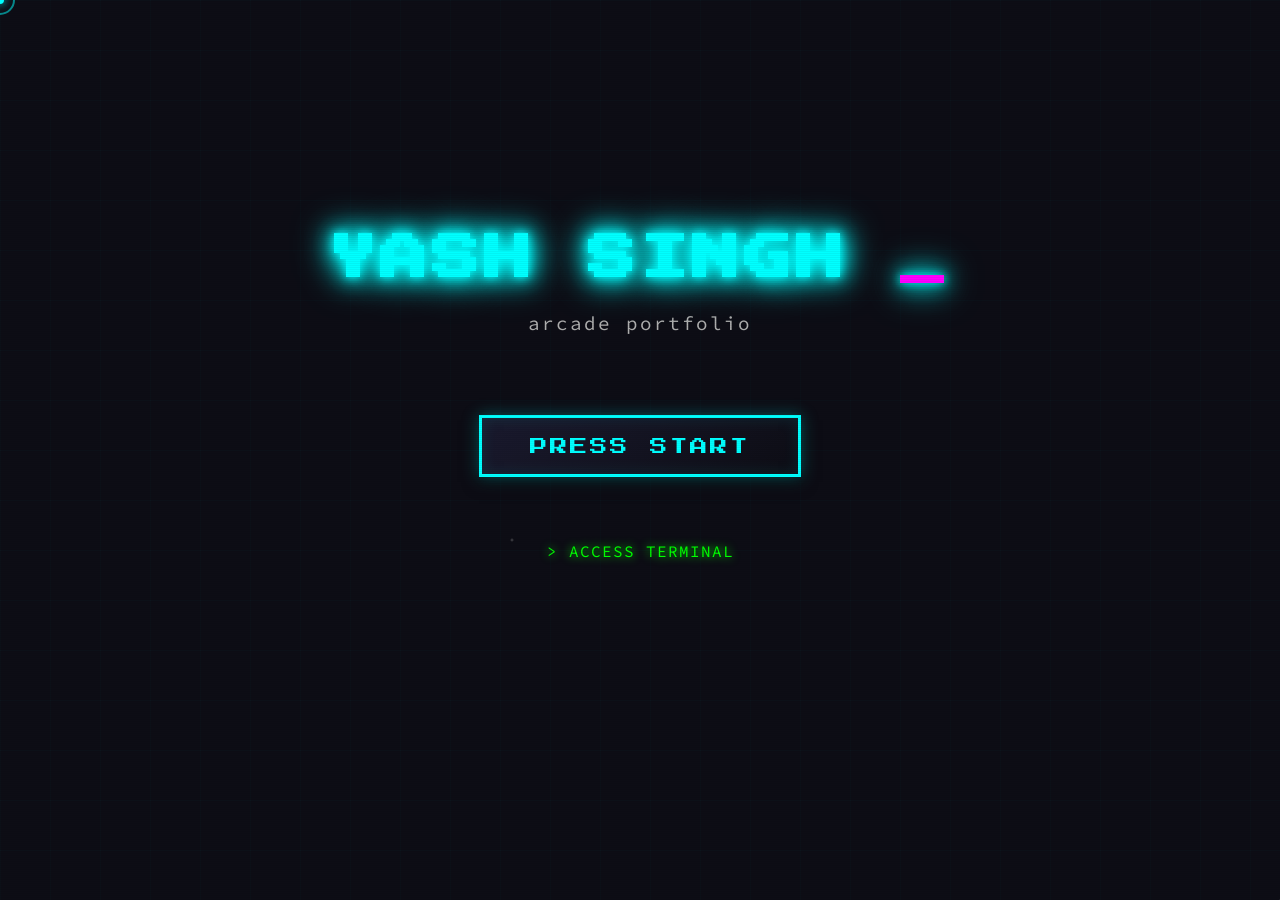
==== commit bc2ad89f: "Revert all advanced interactive features - back to simple version" ====
--- a/index.html
+++ b/index.html
@@ -17,31 +17,6 @@
     <!-- CRT Scanlines Overlay -->
     <div class="scanlines"></div>
     <div class="screen-flicker"></div>
-    
-    <!-- Particle Emitter Background -->
-    <div class="particle-container" id="particleContainer"></div>
-    
-    <!-- CRT Lens Effect Container -->
-    <div class="crt-lens"></div>
-    
-    <!-- Debug Console -->
-    <div class="debug-console" id="debugConsole">
-        <div class="console-header">
-            <span class="console-title">DEBUG MODE</span>
-            <button class="console-close" id="consoleClose">×</button>
-        </div>
-        <div class="console-output" id="consoleOutput">
-            <div class="console-line">> SYSTEM READY</div>
-            <div class="console-line">> TYPE 'HELP' FOR COMMANDS</div>
-        </div>
-        <div class="console-input-container">
-            <span class="console-prompt">></span>
-            <input type="text" class="console-input" id="consoleInput" placeholder="Enter command..." autocomplete="off">
-        </div>
-    </div>
-    
-    <!-- Data Stream Overlay (for loading) -->
-    <div class="data-stream" id="dataStream"></div>
 
     <!-- Background Music Player (hidden, controlled from Config screen) -->
     <audio id="bgMusic" loop preload="auto" style="display: none;">
@@ -307,31 +282,6 @@
                             </div>
                         </div>
                     </div>
-                    <div class="screen-settings">
-                        <h3 class="settings-title">SCREEN SETTINGS</h3>
-                        <div class="settings-panel">
-                            <div class="control-row">
-                                <span class="control-label">COLOR THEME:</span>
-                                <div class="theme-buttons">
-                                    <button class="theme-button active" data-theme="cyan" title="Neon Blue">BLUE</button>
-                                    <button class="theme-button" data-theme="green" title="Neon Green">GREEN</button>
-                                    <button class="theme-button" data-theme="red" title="High Contrast Red">RED</button>
-                                </div>
-                            </div>
-                            <div class="control-row">
-                                <span class="control-label">SCANLINES:</span>
-                                <button id="scanlineToggle" class="arcade-button small-button">
-                                    <span class="button-text" id="scanlineStatus">ON</span>
-                                </button>
-                            </div>
-                            <div class="control-row">
-                                <span class="control-label">DEBUG CONSOLE:</span>
-                                <button id="debugToggle" class="arcade-button small-button">
-                                    <span class="button-text">OPEN</span>
-                                </button>
-                            </div>
-                        </div>
-                    </div>
                     <div class="spotify-embed-container" style="margin-top: 2rem;">
                         <h4 class="playlist-title">EXTERNAL PLAYLIST</h4>
                         <iframe data-testid="embed-iframe" style="border-radius:12px" src="https://open.spotify.com/embed/playlist/37i9dQZEVXdhFpNs4gXkQ5?utm_source=generator&theme=0" width="100%" height="152" frameBorder="0" allowfullscreen="" allow="autoplay; clipboard-write; encrypted-media; fullscreen; picture-in-picture" loading="lazy"></iframe>
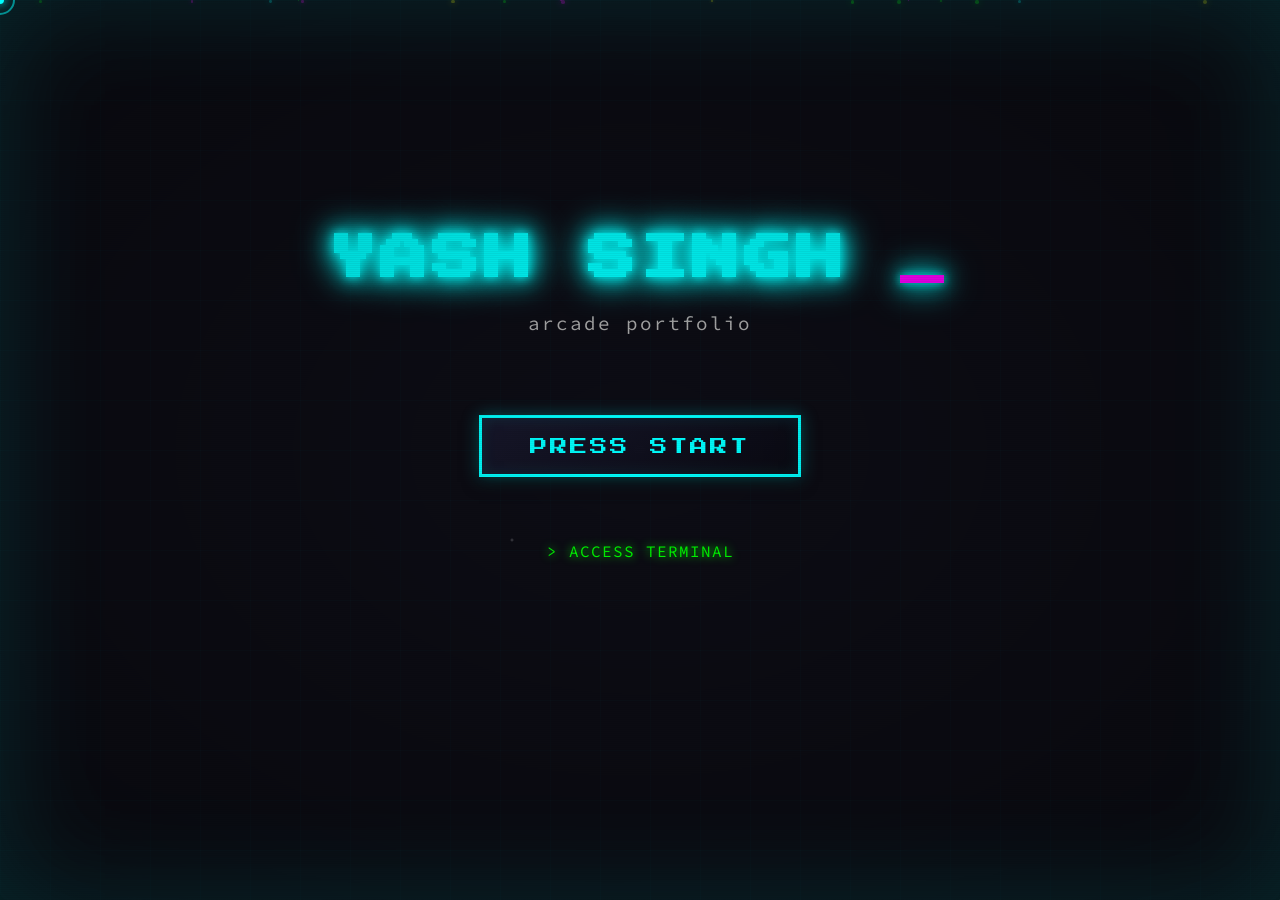
==== commit 7f0a08f5: "Add CRT lens/curvature effect with vignette and subtle screen curvature" ====
--- a/index.html
+++ b/index.html
@@ -17,6 +17,32 @@
     <!-- CRT Scanlines Overlay -->
     <div class="scanlines"></div>
     <div class="screen-flicker"></div>
+    <div class="crt-vignette"></div>
+    
+    <!-- Particle Emitter Background -->
+    <div class="particle-container" id="particleContainer"></div>
+    
+    <!-- CRT Lens Effect Container -->
+    <div class="crt-lens"></div>
+    
+    <!-- Debug Console -->
+    <div class="debug-console" id="debugConsole">
+        <div class="console-header">
+            <span class="console-title">DEBUG MODE</span>
+            <button class="console-close" id="consoleClose">×</button>
+        </div>
+        <div class="console-output" id="consoleOutput">
+            <div class="console-line">> SYSTEM READY</div>
+            <div class="console-line">> TYPE 'HELP' FOR COMMANDS</div>
+        </div>
+        <div class="console-input-container">
+            <span class="console-prompt">></span>
+            <input type="text" class="console-input" id="consoleInput" placeholder="Enter command..." autocomplete="off">
+        </div>
+    </div>
+    
+    <!-- Data Stream Overlay (for loading) -->
+    <div class="data-stream" id="dataStream"></div>
 
     <!-- Background Music Player (hidden, controlled from Config screen) -->
     <audio id="bgMusic" loop preload="auto" style="display: none;">
@@ -282,6 +308,31 @@
                             </div>
                         </div>
                     </div>
+                    <div class="screen-settings">
+                        <h3 class="settings-title">SCREEN SETTINGS</h3>
+                        <div class="settings-panel">
+                            <div class="control-row">
+                                <span class="control-label">COLOR THEME:</span>
+                                <div class="theme-buttons">
+                                    <button class="theme-button active" data-theme="cyan" title="Neon Blue">BLUE</button>
+                                    <button class="theme-button" data-theme="green" title="Neon Green">GREEN</button>
+                                    <button class="theme-button" data-theme="red" title="High Contrast Red">RED</button>
+                                </div>
+                            </div>
+                            <div class="control-row">
+                                <span class="control-label">SCANLINES:</span>
+                                <button id="scanlineToggle" class="arcade-button small-button">
+                                    <span class="button-text" id="scanlineStatus">ON</span>
+                                </button>
+                            </div>
+                            <div class="control-row">
+                                <span class="control-label">DEBUG CONSOLE:</span>
+                                <button id="debugToggle" class="arcade-button small-button">
+                                    <span class="button-text">OPEN</span>
+                                </button>
+                            </div>
+                        </div>
+                    </div>
                     <div class="spotify-embed-container" style="margin-top: 2rem;">
                         <h4 class="playlist-title">EXTERNAL PLAYLIST</h4>
                         <iframe data-testid="embed-iframe" style="border-radius:12px" src="https://open.spotify.com/embed/playlist/37i9dQZEVXdhFpNs4gXkQ5?utm_source=generator&theme=0" width="100%" height="152" frameBorder="0" allowfullscreen="" allow="autoplay; clipboard-write; encrypted-media; fullscreen; picture-in-picture" loading="lazy"></iframe>
--- a/styles.css
+++ b/styles.css
@@ -31,6 +31,9 @@
     cursor: none;
     min-height: 100vh;
     position: relative;
+    /* CRT Monitor Effect - Subtle curvature */
+    perspective: 1200px;
+    transform-style: preserve-3d;
 }
 
 /* Custom Cursor */
@@ -158,6 +161,15 @@
     min-height: 100vh;
     position: relative;
     z-index: 1;
+    /* CRT Lens/Curvature Effect */
+    transform: perspective(1000px) rotateX(2deg);
+    transform-style: preserve-3d;
+    border-radius: 8px;
+    box-shadow: 
+        0 0 100px rgba(0, 255, 255, 0.15),
+        inset 0 0 150px rgba(0, 255, 255, 0.05),
+        0 20px 60px rgba(0, 0, 0, 0.5);
+    filter: brightness(0.98) contrast(1.02);
 }
 
 /* Screen Management */
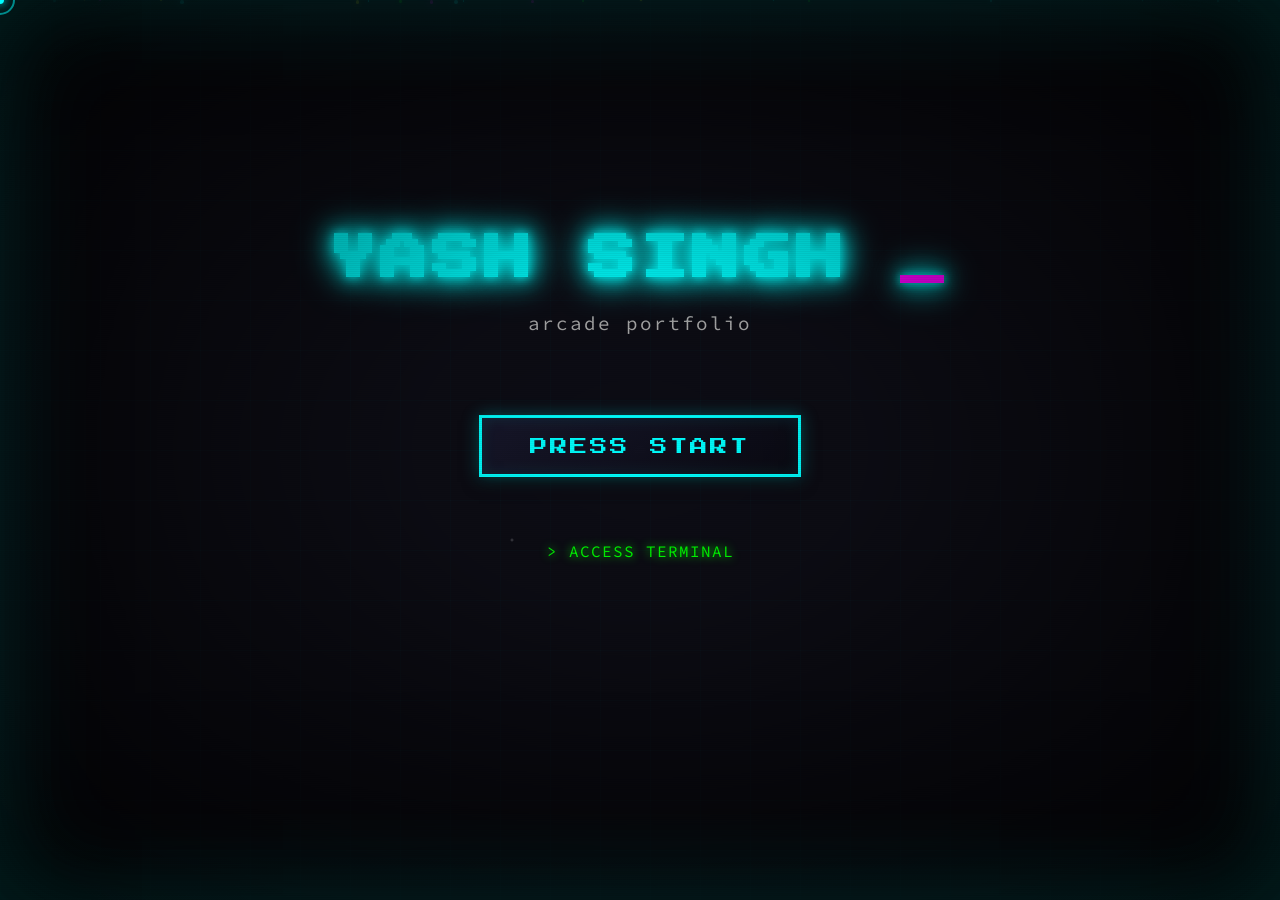
==== commit 5e1ee67e: "Add customizable screen settings: color theme toggle and scanline toggle" ====
--- a/index.html
+++ b/index.html
@@ -325,12 +325,6 @@
                                     <span class="button-text" id="scanlineStatus">ON</span>
                                 </button>
                             </div>
-                            <div class="control-row">
-                                <span class="control-label">DEBUG CONSOLE:</span>
-                                <button id="debugToggle" class="arcade-button small-button">
-                                    <span class="button-text">OPEN</span>
-                                </button>
-                            </div>
                         </div>
                     </div>
                     <div class="spotify-embed-container" style="margin-top: 2rem;">
--- a/styles.css
+++ b/styles.css
@@ -161,15 +161,17 @@
     min-height: 100vh;
     position: relative;
     z-index: 1;
-    /* CRT Lens/Curvature Effect */
-    transform: perspective(1000px) rotateX(2deg);
+    /* CRT Lens/Curvature Effect - Subtle convex screen curvature */
+    transform: perspective(1200px) rotateX(1.5deg);
     transform-style: preserve-3d;
-    border-radius: 8px;
+    border-radius: 4px;
     box-shadow: 
-        0 0 100px rgba(0, 255, 255, 0.15),
-        inset 0 0 150px rgba(0, 255, 255, 0.05),
-        0 20px 60px rgba(0, 0, 0, 0.5);
+        0 0 80px rgba(0, 255, 255, 0.12),
+        inset 0 0 120px rgba(0, 255, 255, 0.04),
+        inset 0 0 200px rgba(0, 0, 0, 0.3),
+        0 15px 50px rgba(0, 0, 0, 0.4);
     filter: brightness(0.98) contrast(1.02);
+    transition: transform 0.3s ease;
 }
 
 /* Screen Management */
@@ -1224,6 +1226,28 @@
     background: radial-gradient(ellipse at center, transparent 0%, rgba(0, 0, 0, 0.3) 100%);
     box-shadow: inset 0 0 100px rgba(0, 255, 255, 0.1);
     border-radius: 0;
+}
+
+/* CRT Vignette Effect */
+.crt-vignette {
+    position: fixed;
+    top: 0;
+    left: 0;
+    width: 100%;
+    height: 100%;
+    pointer-events: none;
+    z-index: 9995;
+    background: radial-gradient(
+        ellipse at center,
+        transparent 0%,
+        transparent 25%,
+        rgba(0, 0, 0, 0.3) 60%,
+        rgba(0, 0, 0, 0.5) 85%,
+        rgba(0, 0, 0, 0.7) 100%
+    );
+    box-shadow: 
+        inset 0 0 200px rgba(0, 0, 0, 0.6),
+        inset 0 0 100px rgba(0, 255, 255, 0.08);
 }
 
 /* Debug Console */
@@ -1438,28 +1462,51 @@
     text-transform: uppercase;
     transition: all 0.3s ease;
     box-shadow: 0 0 10px rgba(0, 255, 255, 0.3);
+    position: relative;
+    overflow: hidden;
+}
+
+.theme-button::before {
+    content: '';
+    position: absolute;
+    top: 0;
+    left: -100%;
+    width: 100%;
+    height: 100%;
+    background: linear-gradient(90deg, transparent, rgba(0, 255, 255, 0.3), transparent);
+    transition: left 0.5s;
+}
+
+.theme-button:hover::before {
+    left: 100%;
 }
 
 .theme-button:hover {
     transform: translateY(-2px);
     box-shadow: 0 0 20px rgba(0, 255, 255, 0.6);
+    text-shadow: 0 0 10px var(--neon-cyan);
 }
 
 .theme-button.active {
     border-color: var(--neon-green);
     color: var(--neon-green);
     box-shadow: 0 0 15px rgba(0, 255, 0, 0.5);
+    text-shadow: 0 0 10px var(--neon-green);
 }
 
 /* Theme Colors */
 body.theme-green {
     --neon-cyan: #00FF00;
     --neon-magenta: #00FF88;
+    --neon-green: #00FF00;
+    --neon-yellow: #FFFF00;
 }
 
 body.theme-red {
     --neon-cyan: #FF0040;
     --neon-magenta: #FF0080;
+    --neon-green: #FF0040;
+    --neon-yellow: #FF8000;
 }
 
 body.scanlines-off .scanlines {
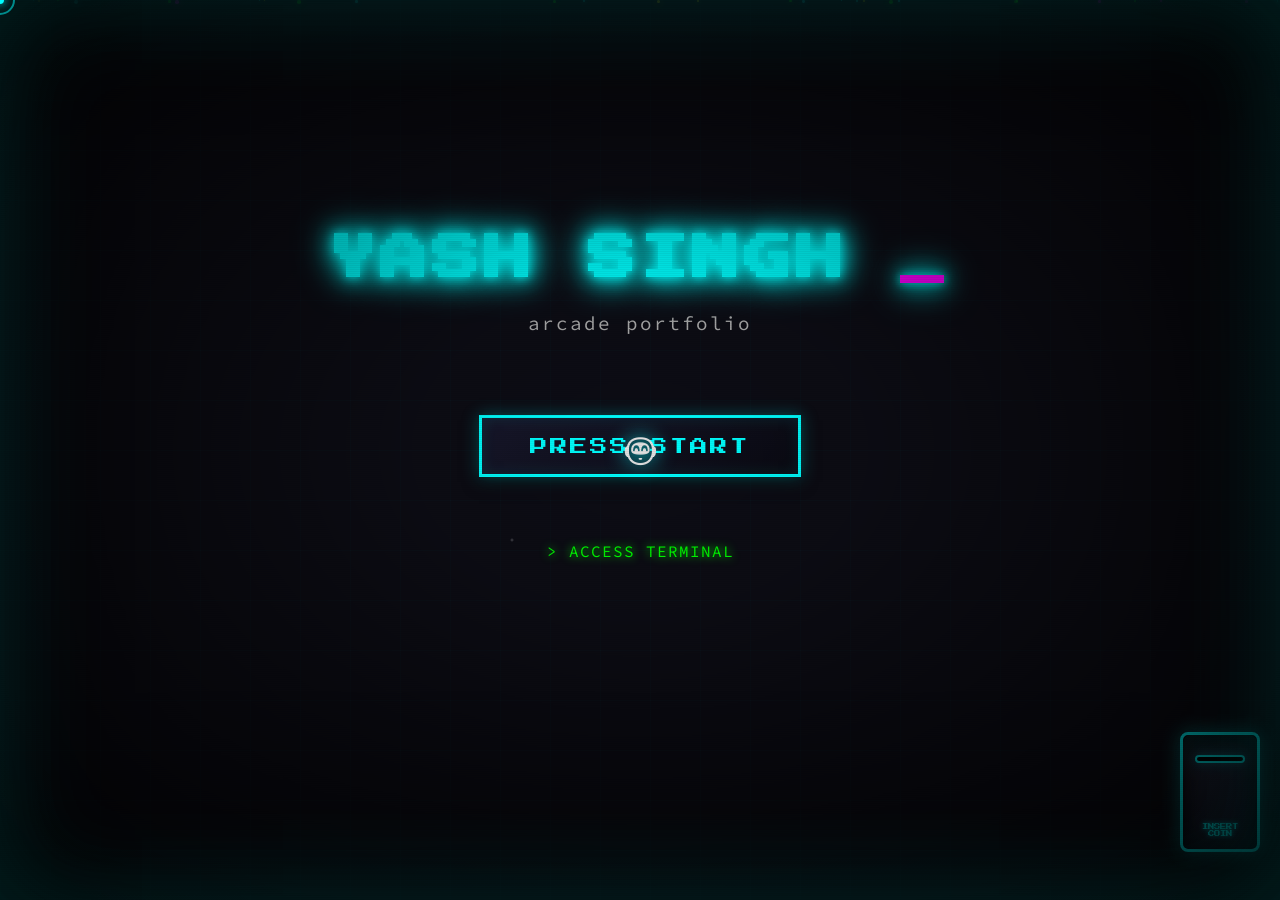
==== commit 07dca7e6: "Add System Navigator mascot with cursor following and coin slot activation feature" ====
--- a/index.html
+++ b/index.html
@@ -18,6 +18,29 @@
     <div class="scanlines"></div>
     <div class="screen-flicker"></div>
     <div class="crt-vignette"></div>
+    
+    <!-- System Navigator Mascot -->
+    <div class="mascot-container" id="mascot">
+        <div class="mascot-sprite" id="mascotSprite">
+            <div class="mascot-body">🤖</div>
+        </div>
+        <div class="mascot-speech-bubble" id="speechBubble"></div>
+    </div>
+    
+    <!-- Coin Slot -->
+    <div class="coin-slot-container">
+        <button class="coin-slot" id="coinSlot" title="Insert Coin">
+            <div class="coin-slot-hole"></div>
+            <div class="coin-slot-label">INSERT COIN</div>
+        </button>
+        <div class="coin-counter" id="coinCounter"></div>
+    </div>
+    
+    <!-- Audio for coin sound -->
+    <audio id="coinSound" preload="auto">
+        <source src="coin.mp3" type="audio/mpeg">
+        <source src="coin.wav" type="audio/wav">
+    </audio>
     
     <!-- Particle Emitter Background -->
     <div class="particle-container" id="particleContainer"></div>
--- a/styles.css
+++ b/styles.css
@@ -1513,6 +1513,273 @@
     display: none;
 }
 
+/* System Navigator Mascot */
+.mascot-container {
+    position: fixed;
+    width: 60px;
+    height: 60px;
+    z-index: 999;
+    pointer-events: none;
+    transition: transform 0.1s ease-out;
+    top: 50%;
+    left: 50%;
+    transform: translate(-50%, -50%);
+}
+
+.mascot-sprite {
+    width: 100%;
+    height: 100%;
+    position: relative;
+    display: flex;
+    align-items: center;
+    justify-content: center;
+}
+
+.mascot-body {
+    font-size: 3rem;
+    filter: drop-shadow(0 0 10px var(--neon-cyan));
+    animation: mascotFloat 3s ease-in-out infinite;
+    transition: transform 0.2s ease;
+}
+
+.mascot-sprite.walking .mascot-body {
+    animation: mascotWalk 0.6s steps(4) infinite;
+}
+
+.mascot-sprite.idle .mascot-body {
+    animation: mascotIdle 2s ease-in-out infinite;
+}
+
+.mascot-sprite.reacting .mascot-body {
+    animation: mascotReact 0.5s ease;
+}
+
+@keyframes mascotFloat {
+    0%, 100% {
+        transform: translateY(0);
+    }
+    50% {
+        transform: translateY(-5px);
+    }
+}
+
+@keyframes mascotWalk {
+    0%, 100% {
+        transform: translateY(0) rotate(0deg);
+    }
+    25% {
+        transform: translateY(-3px) rotate(-5deg);
+    }
+    75% {
+        transform: translateY(-3px) rotate(5deg);
+    }
+}
+
+@keyframes mascotIdle {
+    0%, 100% {
+        transform: scale(1) rotate(0deg);
+    }
+    25% {
+        transform: scale(1.1) rotate(-10deg);
+    }
+    50% {
+        transform: scale(1) rotate(0deg);
+    }
+    75% {
+        transform: scale(1.1) rotate(10deg);
+    }
+}
+
+@keyframes mascotReact {
+    0% {
+        transform: scale(1);
+    }
+    50% {
+        transform: scale(1.3) rotate(15deg);
+    }
+    100% {
+        transform: scale(1);
+    }
+}
+
+.mascot-speech-bubble {
+    position: absolute;
+    top: -40px;
+    left: 50%;
+    transform: translateX(-50%);
+    background: rgba(0, 0, 0, 0.9);
+    border: 2px solid var(--neon-cyan);
+    padding: 0.5rem 0.8rem;
+    border-radius: 8px;
+    font-family: 'Press Start 2P', cursive;
+    font-size: 0.6rem;
+    color: var(--neon-cyan);
+    text-shadow: 0 0 10px var(--neon-cyan);
+    white-space: nowrap;
+    opacity: 0;
+    pointer-events: none;
+    box-shadow: 0 0 20px rgba(0, 255, 255, 0.5);
+    z-index: 1000;
+}
+
+.mascot-speech-bubble::after {
+    content: '';
+    position: absolute;
+    bottom: -8px;
+    left: 50%;
+    transform: translateX(-50%);
+    width: 0;
+    height: 0;
+    border-left: 8px solid transparent;
+    border-right: 8px solid transparent;
+    border-top: 8px solid var(--neon-cyan);
+}
+
+.mascot-speech-bubble.show {
+    opacity: 1;
+    animation: bubblePop 1s ease;
+}
+
+@keyframes bubblePop {
+    0% {
+        transform: translateX(-50%) scale(0);
+        opacity: 0;
+    }
+    50% {
+        transform: translateX(-50%) scale(1.2);
+        opacity: 1;
+    }
+    100% {
+        transform: translateX(-50%) scale(1);
+        opacity: 1;
+    }
+}
+
+/* Coin Slot */
+.coin-slot-container {
+    position: fixed;
+    bottom: 20px;
+    right: 20px;
+    z-index: 1000;
+    display: flex;
+    flex-direction: column;
+    align-items: center;
+    gap: 0.5rem;
+}
+
+.coin-slot {
+    width: 80px;
+    height: 120px;
+    background: linear-gradient(145deg, #2a2a3e, #1a1a2e);
+    border: 3px solid var(--neon-cyan);
+    border-radius: 8px;
+    position: relative;
+    cursor: pointer;
+    box-shadow: 
+        0 0 20px rgba(0, 255, 255, 0.4),
+        inset 0 0 30px rgba(0, 0, 0, 0.5),
+        inset 0 10px 20px rgba(0, 0, 0, 0.8);
+    transition: all 0.3s ease;
+    overflow: hidden;
+}
+
+.coin-slot::before {
+    content: '';
+    position: absolute;
+    top: 0;
+    left: 0;
+    right: 0;
+    height: 40%;
+    background: linear-gradient(180deg, rgba(0, 255, 255, 0.1), transparent);
+    border-radius: 8px 8px 0 0;
+}
+
+.coin-slot:hover {
+    transform: translateY(-3px);
+    box-shadow: 
+        0 0 30px rgba(0, 255, 255, 0.6),
+        inset 0 0 30px rgba(0, 0, 0, 0.5),
+        inset 0 10px 20px rgba(0, 0, 0, 0.8);
+    border-color: var(--neon-green);
+}
+
+.coin-slot:active {
+    transform: translateY(0);
+    box-shadow: 
+        0 0 15px rgba(0, 255, 255, 0.3),
+        inset 0 0 30px rgba(0, 0, 0, 0.5);
+}
+
+.coin-slot-hole {
+    width: 50px;
+    height: 8px;
+    background: rgba(0, 0, 0, 0.8);
+    border: 2px solid var(--neon-cyan);
+    border-radius: 4px;
+    position: absolute;
+    top: 20px;
+    left: 50%;
+    transform: translateX(-50%);
+    box-shadow: 
+        inset 0 2px 10px rgba(0, 0, 0, 0.9),
+        0 0 10px rgba(0, 255, 255, 0.3);
+}
+
+.coin-slot-label {
+    position: absolute;
+    bottom: 10px;
+    left: 50%;
+    transform: translateX(-50%);
+    font-family: 'Press Start 2P', cursive;
+    font-size: 0.4rem;
+    color: var(--neon-cyan);
+    text-shadow: 0 0 5px var(--neon-cyan);
+    text-align: center;
+    line-height: 1.2;
+}
+
+.coin-counter {
+    font-family: 'Press Start 2P', cursive;
+    font-size: 0.5rem;
+    color: var(--neon-green);
+    text-shadow: 0 0 10px var(--neon-green);
+    text-align: center;
+    min-height: 20px;
+}
+
+/* Neon Boost Effect */
+body.neon-boost {
+    animation: neonBoost 3s ease;
+}
+
+body.neon-boost * {
+    text-shadow: 
+        0 0 20px currentColor,
+        0 0 40px currentColor,
+        0 0 60px currentColor !important;
+}
+
+body.neon-boost .arcade-button,
+body.neon-boost .section-title,
+body.neon-boost .main-title {
+    box-shadow: 
+        0 0 30px currentColor,
+        0 0 60px currentColor,
+        0 0 90px currentColor !important;
+}
+
+@keyframes neonBoost {
+    0% {
+        filter: brightness(1);
+    }
+    50% {
+        filter: brightness(1.3);
+    }
+    100% {
+        filter: brightness(1);
+    }
+}
+
 /* Parallax Effect */
 .arcade-container {
     transform: translateZ(0);
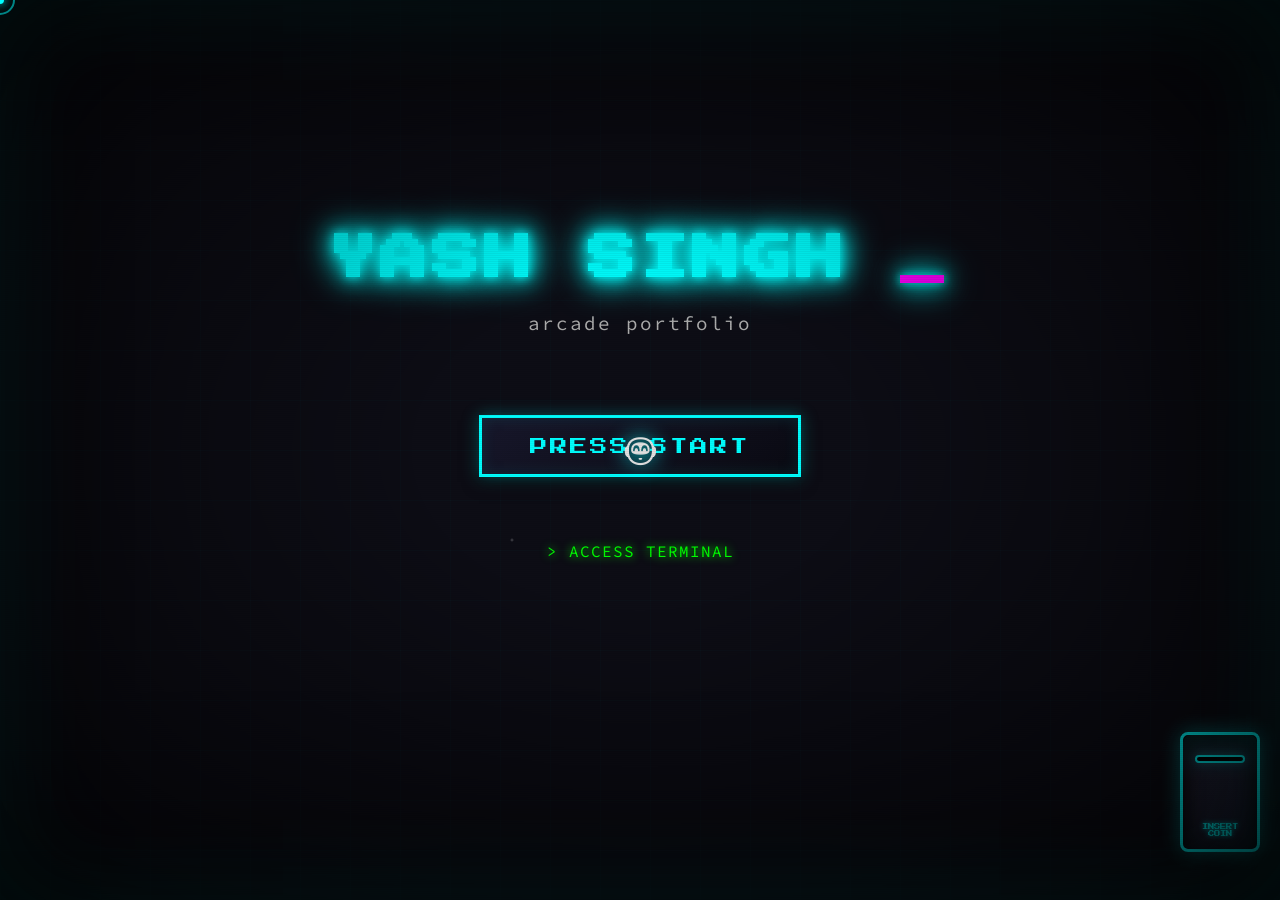
==== commit cfc069a6: "Remove leftover HTML elements and particle emitter code" ====
--- a/index.html
+++ b/index.html
@@ -41,31 +41,6 @@
         <source src="coin.mp3" type="audio/mpeg">
         <source src="coin.wav" type="audio/wav">
     </audio>
-    
-    <!-- Particle Emitter Background -->
-    <div class="particle-container" id="particleContainer"></div>
-    
-    <!-- CRT Lens Effect Container -->
-    <div class="crt-lens"></div>
-    
-    <!-- Debug Console -->
-    <div class="debug-console" id="debugConsole">
-        <div class="console-header">
-            <span class="console-title">DEBUG MODE</span>
-            <button class="console-close" id="consoleClose">×</button>
-        </div>
-        <div class="console-output" id="consoleOutput">
-            <div class="console-line">> SYSTEM READY</div>
-            <div class="console-line">> TYPE 'HELP' FOR COMMANDS</div>
-        </div>
-        <div class="console-input-container">
-            <span class="console-prompt">></span>
-            <input type="text" class="console-input" id="consoleInput" placeholder="Enter command..." autocomplete="off">
-        </div>
-    </div>
-    
-    <!-- Data Stream Overlay (for loading) -->
-    <div class="data-stream" id="dataStream"></div>
 
     <!-- Background Music Player (hidden, controlled from Config screen) -->
     <audio id="bgMusic" loop preload="auto" style="display: none;">
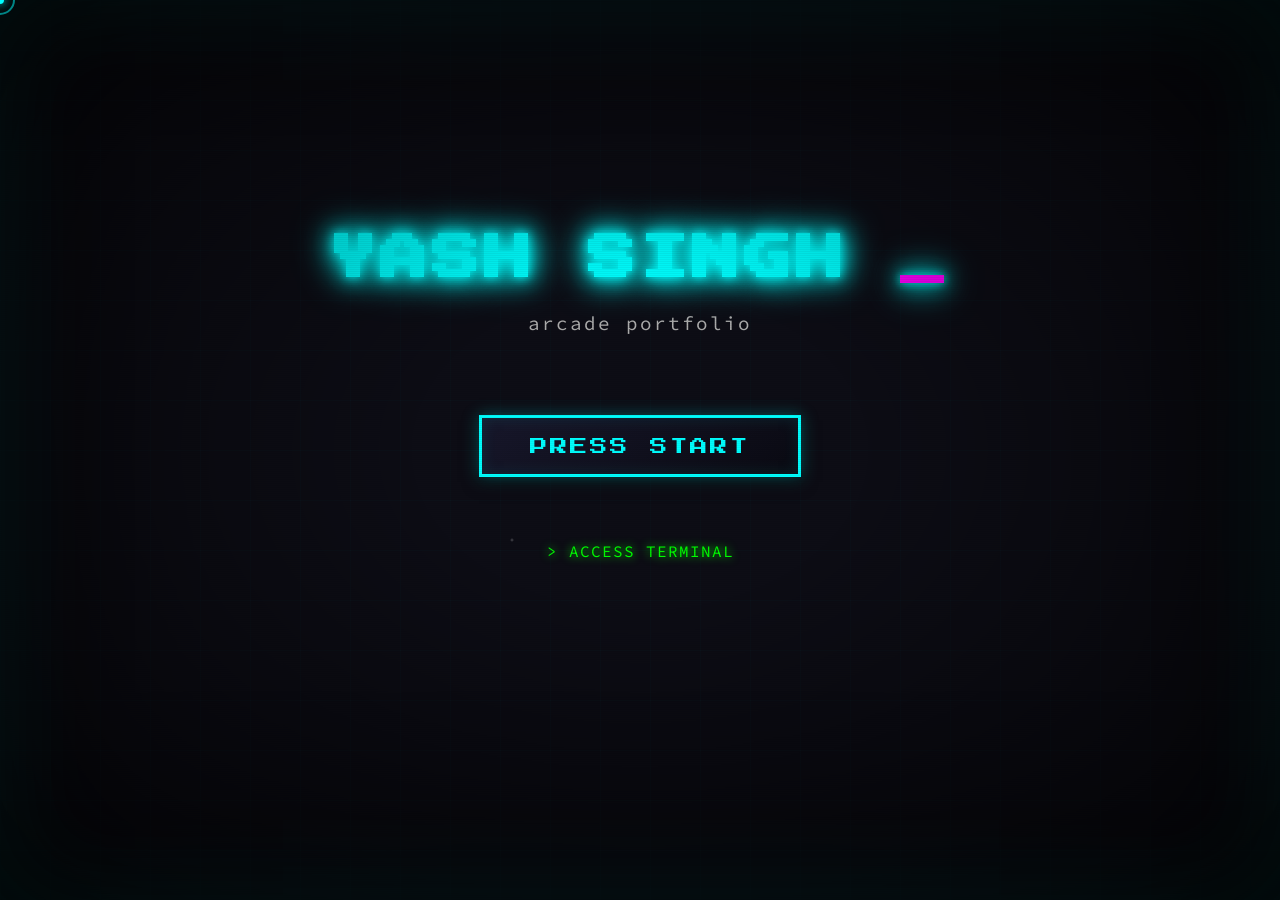
==== commit c54e9faf: "Revert mascot and coin slot features" ====
--- a/index.html
+++ b/index.html
@@ -18,29 +18,6 @@
     <div class="scanlines"></div>
     <div class="screen-flicker"></div>
     <div class="crt-vignette"></div>
-    
-    <!-- System Navigator Mascot -->
-    <div class="mascot-container" id="mascot">
-        <div class="mascot-sprite" id="mascotSprite">
-            <div class="mascot-body">🤖</div>
-        </div>
-        <div class="mascot-speech-bubble" id="speechBubble"></div>
-    </div>
-    
-    <!-- Coin Slot -->
-    <div class="coin-slot-container">
-        <button class="coin-slot" id="coinSlot" title="Insert Coin">
-            <div class="coin-slot-hole"></div>
-            <div class="coin-slot-label">INSERT COIN</div>
-        </button>
-        <div class="coin-counter" id="coinCounter"></div>
-    </div>
-    
-    <!-- Audio for coin sound -->
-    <audio id="coinSound" preload="auto">
-        <source src="coin.mp3" type="audio/mpeg">
-        <source src="coin.wav" type="audio/wav">
-    </audio>
 
     <!-- Background Music Player (hidden, controlled from Config screen) -->
     <audio id="bgMusic" loop preload="auto" style="display: none;">
--- a/styles.css
+++ b/styles.css
@@ -1513,273 +1513,6 @@
     display: none;
 }
 
-/* System Navigator Mascot */
-.mascot-container {
-    position: fixed;
-    width: 60px;
-    height: 60px;
-    z-index: 999;
-    pointer-events: none;
-    transition: transform 0.1s ease-out;
-    top: 50%;
-    left: 50%;
-    transform: translate(-50%, -50%);
-}
-
-.mascot-sprite {
-    width: 100%;
-    height: 100%;
-    position: relative;
-    display: flex;
-    align-items: center;
-    justify-content: center;
-}
-
-.mascot-body {
-    font-size: 3rem;
-    filter: drop-shadow(0 0 10px var(--neon-cyan));
-    animation: mascotFloat 3s ease-in-out infinite;
-    transition: transform 0.2s ease;
-}
-
-.mascot-sprite.walking .mascot-body {
-    animation: mascotWalk 0.6s steps(4) infinite;
-}
-
-.mascot-sprite.idle .mascot-body {
-    animation: mascotIdle 2s ease-in-out infinite;
-}
-
-.mascot-sprite.reacting .mascot-body {
-    animation: mascotReact 0.5s ease;
-}
-
-@keyframes mascotFloat {
-    0%, 100% {
-        transform: translateY(0);
-    }
-    50% {
-        transform: translateY(-5px);
-    }
-}
-
-@keyframes mascotWalk {
-    0%, 100% {
-        transform: translateY(0) rotate(0deg);
-    }
-    25% {
-        transform: translateY(-3px) rotate(-5deg);
-    }
-    75% {
-        transform: translateY(-3px) rotate(5deg);
-    }
-}
-
-@keyframes mascotIdle {
-    0%, 100% {
-        transform: scale(1) rotate(0deg);
-    }
-    25% {
-        transform: scale(1.1) rotate(-10deg);
-    }
-    50% {
-        transform: scale(1) rotate(0deg);
-    }
-    75% {
-        transform: scale(1.1) rotate(10deg);
-    }
-}
-
-@keyframes mascotReact {
-    0% {
-        transform: scale(1);
-    }
-    50% {
-        transform: scale(1.3) rotate(15deg);
-    }
-    100% {
-        transform: scale(1);
-    }
-}
-
-.mascot-speech-bubble {
-    position: absolute;
-    top: -40px;
-    left: 50%;
-    transform: translateX(-50%);
-    background: rgba(0, 0, 0, 0.9);
-    border: 2px solid var(--neon-cyan);
-    padding: 0.5rem 0.8rem;
-    border-radius: 8px;
-    font-family: 'Press Start 2P', cursive;
-    font-size: 0.6rem;
-    color: var(--neon-cyan);
-    text-shadow: 0 0 10px var(--neon-cyan);
-    white-space: nowrap;
-    opacity: 0;
-    pointer-events: none;
-    box-shadow: 0 0 20px rgba(0, 255, 255, 0.5);
-    z-index: 1000;
-}
-
-.mascot-speech-bubble::after {
-    content: '';
-    position: absolute;
-    bottom: -8px;
-    left: 50%;
-    transform: translateX(-50%);
-    width: 0;
-    height: 0;
-    border-left: 8px solid transparent;
-    border-right: 8px solid transparent;
-    border-top: 8px solid var(--neon-cyan);
-}
-
-.mascot-speech-bubble.show {
-    opacity: 1;
-    animation: bubblePop 1s ease;
-}
-
-@keyframes bubblePop {
-    0% {
-        transform: translateX(-50%) scale(0);
-        opacity: 0;
-    }
-    50% {
-        transform: translateX(-50%) scale(1.2);
-        opacity: 1;
-    }
-    100% {
-        transform: translateX(-50%) scale(1);
-        opacity: 1;
-    }
-}
-
-/* Coin Slot */
-.coin-slot-container {
-    position: fixed;
-    bottom: 20px;
-    right: 20px;
-    z-index: 1000;
-    display: flex;
-    flex-direction: column;
-    align-items: center;
-    gap: 0.5rem;
-}
-
-.coin-slot {
-    width: 80px;
-    height: 120px;
-    background: linear-gradient(145deg, #2a2a3e, #1a1a2e);
-    border: 3px solid var(--neon-cyan);
-    border-radius: 8px;
-    position: relative;
-    cursor: pointer;
-    box-shadow: 
-        0 0 20px rgba(0, 255, 255, 0.4),
-        inset 0 0 30px rgba(0, 0, 0, 0.5),
-        inset 0 10px 20px rgba(0, 0, 0, 0.8);
-    transition: all 0.3s ease;
-    overflow: hidden;
-}
-
-.coin-slot::before {
-    content: '';
-    position: absolute;
-    top: 0;
-    left: 0;
-    right: 0;
-    height: 40%;
-    background: linear-gradient(180deg, rgba(0, 255, 255, 0.1), transparent);
-    border-radius: 8px 8px 0 0;
-}
-
-.coin-slot:hover {
-    transform: translateY(-3px);
-    box-shadow: 
-        0 0 30px rgba(0, 255, 255, 0.6),
-        inset 0 0 30px rgba(0, 0, 0, 0.5),
-        inset 0 10px 20px rgba(0, 0, 0, 0.8);
-    border-color: var(--neon-green);
-}
-
-.coin-slot:active {
-    transform: translateY(0);
-    box-shadow: 
-        0 0 15px rgba(0, 255, 255, 0.3),
-        inset 0 0 30px rgba(0, 0, 0, 0.5);
-}
-
-.coin-slot-hole {
-    width: 50px;
-    height: 8px;
-    background: rgba(0, 0, 0, 0.8);
-    border: 2px solid var(--neon-cyan);
-    border-radius: 4px;
-    position: absolute;
-    top: 20px;
-    left: 50%;
-    transform: translateX(-50%);
-    box-shadow: 
-        inset 0 2px 10px rgba(0, 0, 0, 0.9),
-        0 0 10px rgba(0, 255, 255, 0.3);
-}
-
-.coin-slot-label {
-    position: absolute;
-    bottom: 10px;
-    left: 50%;
-    transform: translateX(-50%);
-    font-family: 'Press Start 2P', cursive;
-    font-size: 0.4rem;
-    color: var(--neon-cyan);
-    text-shadow: 0 0 5px var(--neon-cyan);
-    text-align: center;
-    line-height: 1.2;
-}
-
-.coin-counter {
-    font-family: 'Press Start 2P', cursive;
-    font-size: 0.5rem;
-    color: var(--neon-green);
-    text-shadow: 0 0 10px var(--neon-green);
-    text-align: center;
-    min-height: 20px;
-}
-
-/* Neon Boost Effect */
-body.neon-boost {
-    animation: neonBoost 3s ease;
-}
-
-body.neon-boost * {
-    text-shadow: 
-        0 0 20px currentColor,
-        0 0 40px currentColor,
-        0 0 60px currentColor !important;
-}
-
-body.neon-boost .arcade-button,
-body.neon-boost .section-title,
-body.neon-boost .main-title {
-    box-shadow: 
-        0 0 30px currentColor,
-        0 0 60px currentColor,
-        0 0 90px currentColor !important;
-}
-
-@keyframes neonBoost {
-    0% {
-        filter: brightness(1);
-    }
-    50% {
-        filter: brightness(1.3);
-    }
-    100% {
-        filter: brightness(1);
-    }
-}
-
 /* Parallax Effect */
 .arcade-container {
     transform: translateZ(0);
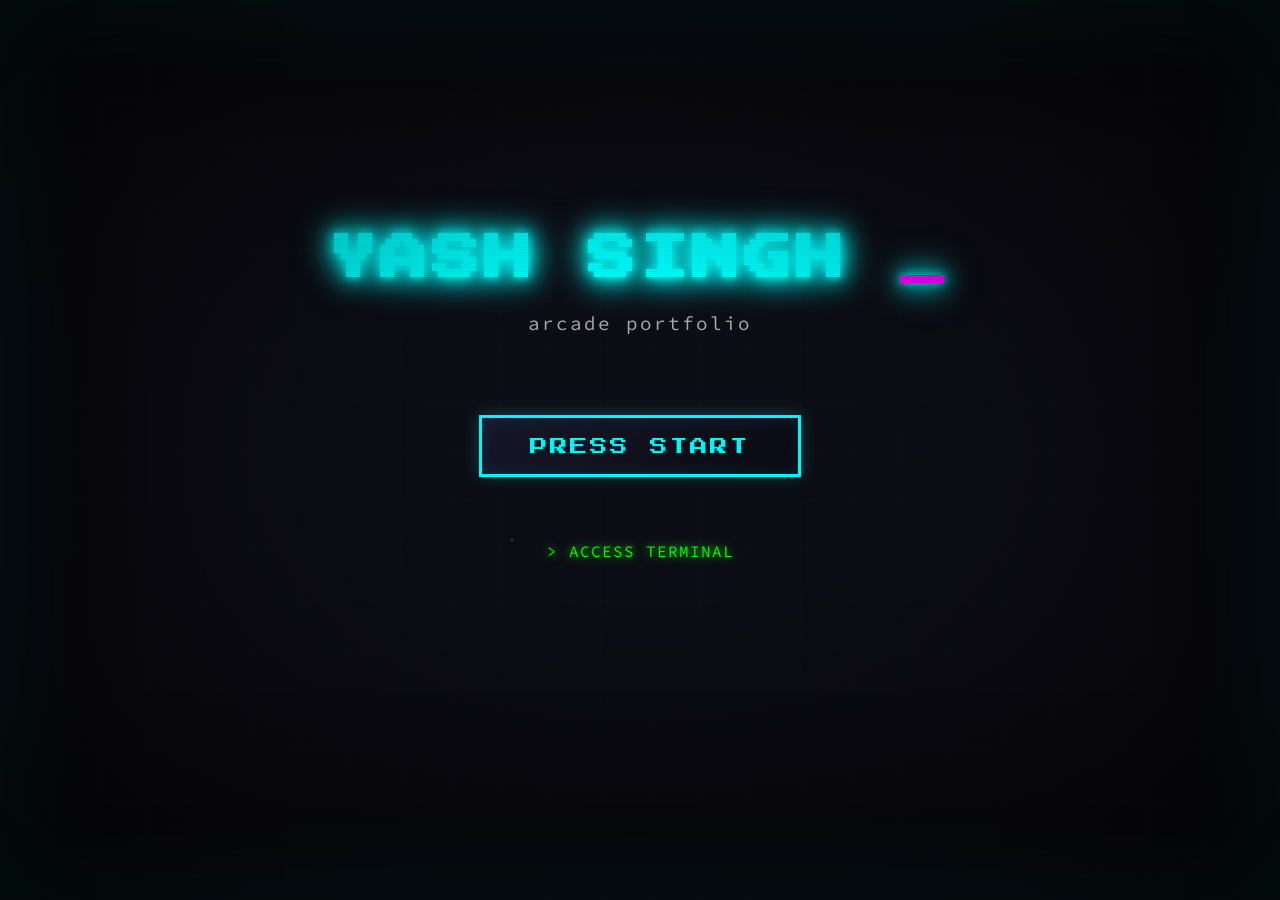
==== commit 9f9cc92d: "Remove custom cursor elements and functionality" ====
--- a/index.html
+++ b/index.html
@@ -10,10 +10,6 @@
     <link rel="stylesheet" href="styles.css">
 </head>
 <body>
-    <!-- Cursor Overlay -->
-    <div class="cursor-dot"></div>
-    <div class="cursor-outline"></div>
-
     <!-- CRT Scanlines Overlay -->
     <div class="scanlines"></div>
     <div class="screen-flicker"></div>
--- a/styles.css
+++ b/styles.css
@@ -28,47 +28,11 @@
     background: var(--dark-primary);
     color: var(--text-primary);
     overflow-x: hidden;
-    cursor: none;
     min-height: 100vh;
     position: relative;
     /* CRT Monitor Effect - Subtle curvature */
     perspective: 1200px;
     transform-style: preserve-3d;
-}
-
-/* Custom Cursor */
-.cursor-dot {
-    width: 8px;
-    height: 8px;
-    background: var(--neon-cyan);
-    border-radius: 50%;
-    position: fixed;
-    top: 0;
-    left: 0;
-    pointer-events: none;
-    z-index: 10000;
-    transform: translate(-50%, -50%);
-    box-shadow: 0 0 10px var(--neon-cyan);
-    transition: transform 0.1s ease;
-}
-
-.cursor-outline {
-    width: 30px;
-    height: 30px;
-    border: 2px solid var(--neon-cyan);
-    border-radius: 50%;
-    position: fixed;
-    top: 0;
-    left: 0;
-    pointer-events: none;
-    z-index: 9999;
-    transform: translate(-50%, -50%);
-    opacity: 0.5;
-    transition: all 0.15s ease;
-}
-
-body:hover .cursor-outline {
-    opacity: 0.8;
 }
 
 /* CRT Scanlines Effect */
